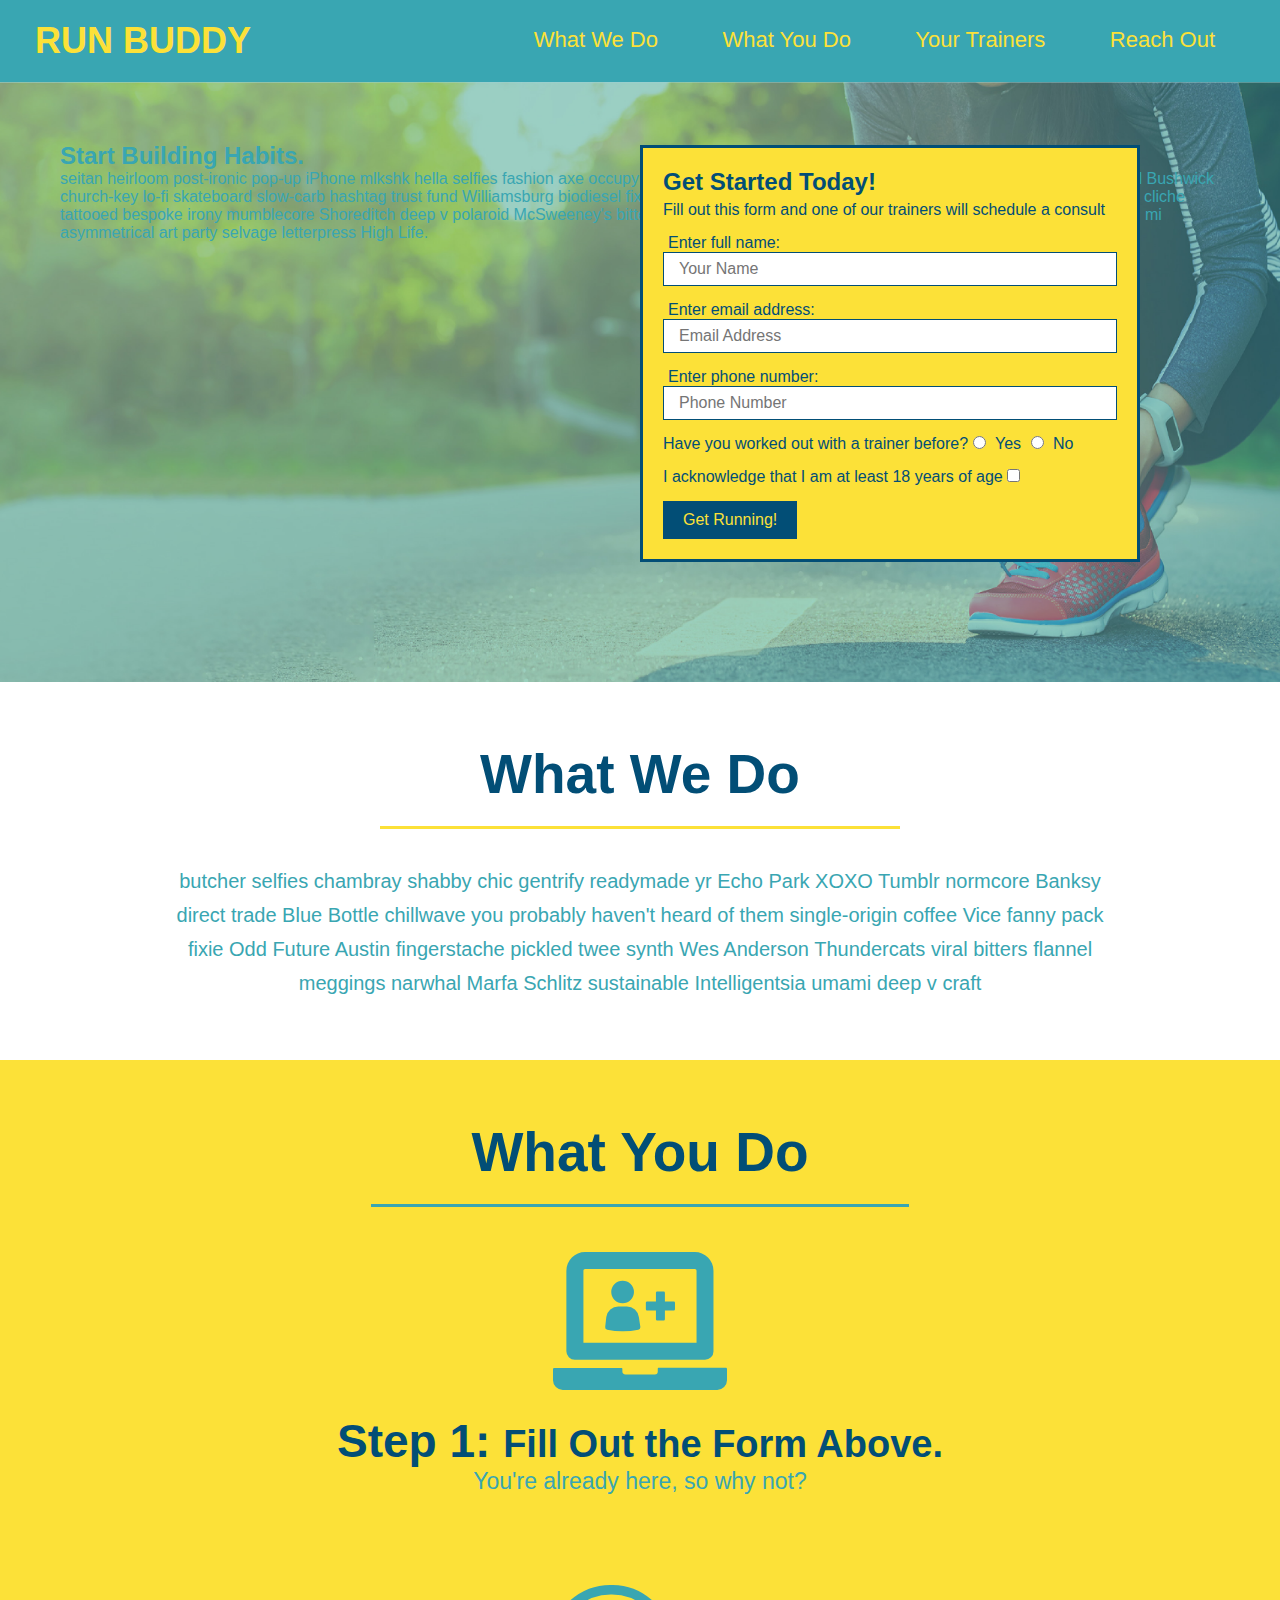
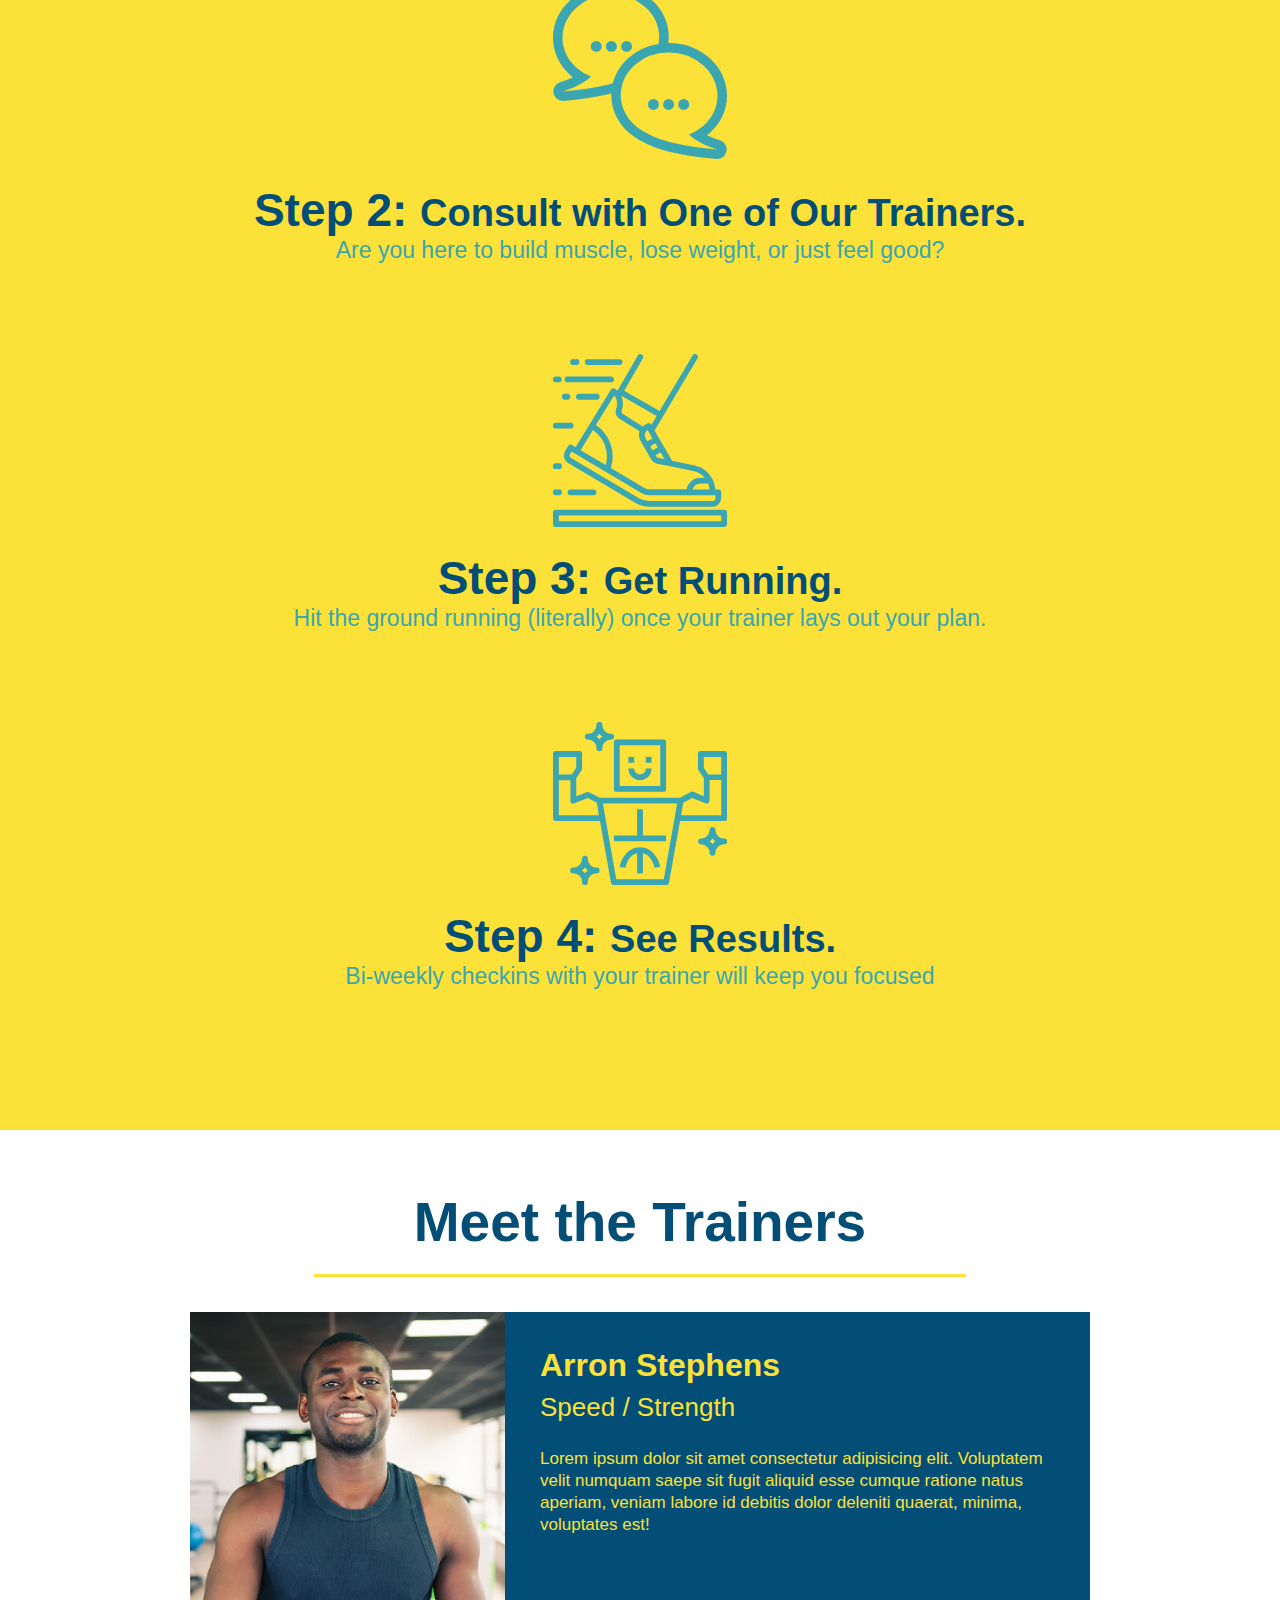
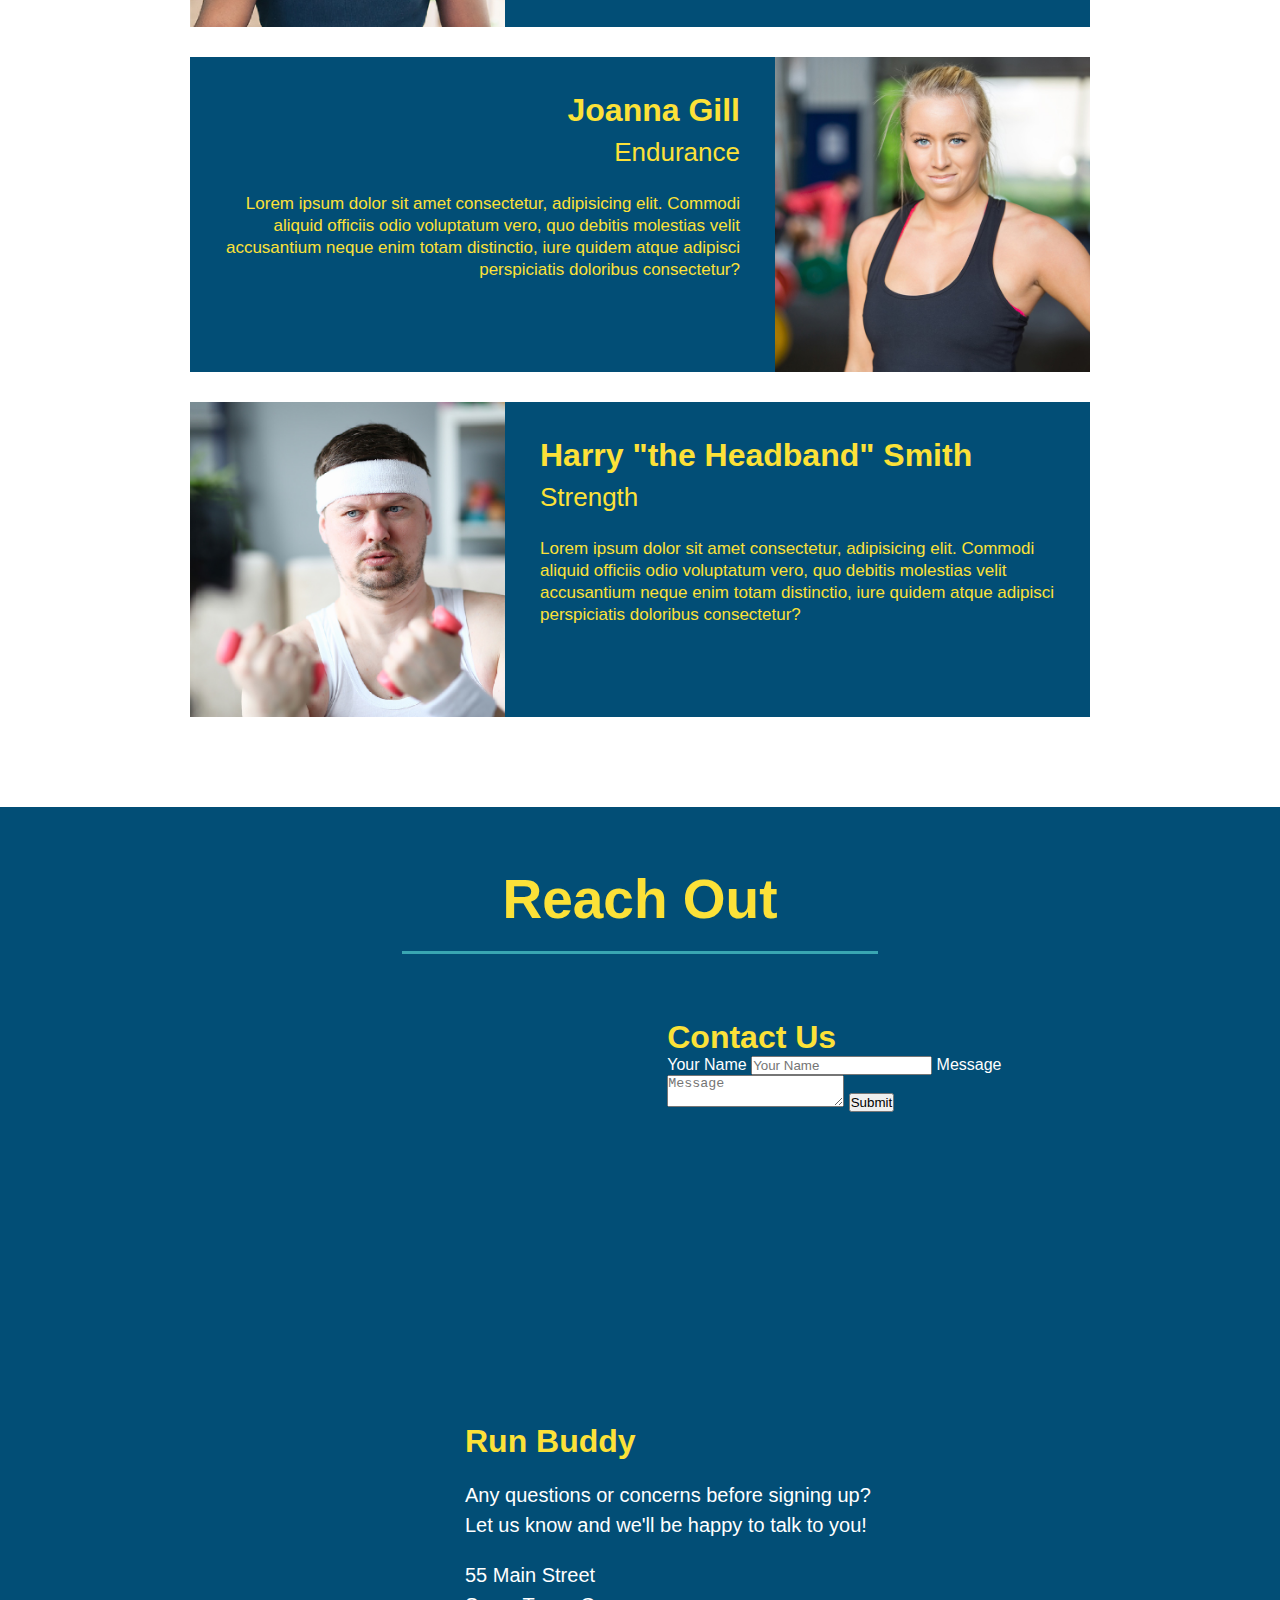
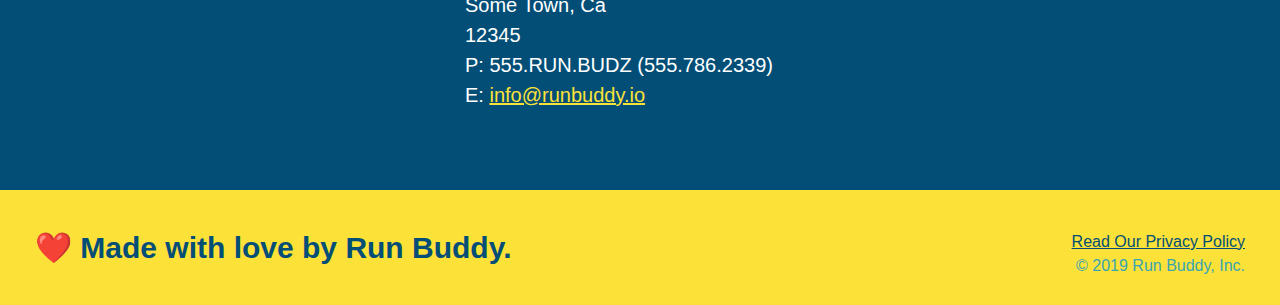
==== index.html @ 407d0e22 "add contact form" ====
<!DOCTYPE html>
<html lang="en">
    <head>
        <meta charset="UTF-8" />
        <title>Run Buddy</title>
        <link rel="stylesheet" href="./assets/css/style.css" />
    </head>
    <body>

        <!-- navigation -->
        <header>
            <h1>
                <a href="/">RUN BUDDY</a>
            </h1>
            <nav>
                <!-- Unordered list element -->
                <ul>
                    <!-- List item element -->
                    <li>
                        <!-- Anchor element -->
                        <a href="#what-we-do">What We Do</a>
                    </li>
                    <li>
                        <a href="#what-you-do">What You Do</a>
                    </li>
                    <li>
                        <a href="#your-trainers">Your Trainers</a>
                    </li>
                    <li>
                        <a href="#reach-out">Reach Out</a>
                    </li>
                </ul>
            </nav>
        </header>

        <!-- hero/jumbrotron -->
        <section class="hero">
            <div>
                <h2>Start Building Habits.</h2>
                <p>
                    seitan heirloom post-ironic pop-up iPhone mlkshk hella selfies fashion axe occupy readymade put a bird on it messenger bag Wes Anderson Schlitz plaid Bushwick church-key lo-fi skateboard slow-carb hashtag trust fund Williamsburg biodiesel fixie farm-to-table 8-bit banjo XOXO Banksy chillwave bicycle rights retro cliche tattooed bespoke irony mumblecore Shoreditch deep v polaroid McSweeney's bitters cray gentrify tofu Marfa you probably haven't heard of them yr banh mi asymmetrical art party selvage letterpress High Life.
                </p>
            </div>
            <div class="hero-form">
                <h3>Get Started Today!</h3>
                <p>Fill out this form and one of our trainers will schedule a consult</p> 
                <!-- Add form element -->
                <form>
                    <label for="name">Enter full name:</label> 
                    <input type="text" placeholder="Your Name" name="name" id="name" class="form-input"/> 
                    
                    <label for="email">Enter email address:</label> 
                    <input type="email" placeholder="Email Address" name="email" id="email" class="form-input"/> 
                    
                    <label for="phone">Enter phone number:</label> 
                    <input for="tel" placeholder="Phone Number" name="phone" id="phone" class="form-input"/> 
                    <p>
                        Have you worked out with a trainer before?
                        <input type="radio" name="trainer-confirm" id="trainer-yes" />
                        <label for="trainer-yes">Yes</label>
                        
                        <input type="radio" name="trainer-confirm" id="trainer-no" />
                        <label for="tainer-no">No</label>
                    </p>
                    <p>
                        I acknowledge that I am at least 18 years of age
                        <input type="checkbox" name="age-yes" value="1" />
                    </p> 
                    <button type="submit">
                        Get Running!
                    </button>
                </form>
            </div>
        </section>
        
       <!-- "what we do" section -->
        <section id="what-we-do" class="intro">
            <h2 class="section-title primary-border">What We Do</h2>
            <p>
                butcher selfies chambray shabby chic gentrify readymade yr Echo Park XOXO Tumblr normcore Banksy direct trade Blue Bottle chillwave you probably haven't heard of them single-origin coffee Vice fanny pack fixie Odd Future Austin fingerstache pickled twee synth Wes Anderson Thundercats viral bitters flannel meggings narwhal Marfa Schlitz sustainable Intelligentsia umami deep v craft
              </p>
        </section>

        <!-- "what you do" section-->
        <section id="what-you-do" class="steps">
            <h2 class="section-title secondary-border">What You Do</h2>

            <div>
                <img src="./assets/images/step-1.svg" alt="" />
                <h3>Step 1: <span>Fill Out the Form Above.</span></h3>
                <p>You're already here, so why not?</p>
            </div>
            
            <div>
                <img src="./assets/images/step-2.svg" alt="" />
                <h3>Step 2: <span>Consult with One of Our Trainers.</span></h3>
                <p>Are you here to build muscle, lose weight, or just feel good?</p>
            </div>
            
            <div>
                <img src="./assets/images/step-3.svg" alt="" />
                <h3>Step 3: <span>Get Running.</span></h3>
                <p>Hit the ground running (literally) once your trainer lays out your plan.</p>
            </div>
            
            <div>
                <img src="./assets/images/step-4.svg" alt="" />
                <h3>Step 4: <span>See Results.</span></h3>
                <p>Bi-weekly checkins with your trainer will keep you focused</p>
            </div>
        </section>

        <!-- "meet the trainers" section-->
        <section id="your-trainers" class="trainers">
            <h2 class="section-title primary-border">Meet the Trainers</h2>
            
            <article class="trainer">
                <img src="./assets/images/trainer-1.jpg" alt="Arron Stephens in his workout clothes, ready to pump iron" />
                <div class="trainer-bio text-left">
                    <h3>Arron Stephens</h3>
                    <h4>Speed / Strength</h4>
                    <p>
                        Lorem ipsum dolor sit amet consectetur adipisicing elit. Voluptatem velit numquam saepe sit fugit aliquid esse cumque ratione natus aperiam, veniam labore id debitis dolor deleniti quaerat, minima, voluptates est!
                    </p>
                </div>
            </article>

            <article class="trainer">
                <div class="trainer-bio text-right">
                    <h3>Joanna Gill</h3>
                    <h4>Endurance</h4>
                    <p>
                        Lorem ipsum dolor sit amet consectetur, adipisicing elit. Commodi aliquid officiis odio voluptatum vero, quo debitis molestias velit accusantium neque enim totam distinctio, iure quidem atque adipisci perspiciatis doloribus consectetur?
                    </p>
                </div>
                <img src="./assets/images/trainer-2.jpg" alt="Joanna Gill cooling off after a workout" />
            </article>

            <article class="trainer">
                <img src="./assets/images/trainer-3.jpg" alt="Harry Smith wearing a handband and lifting comically small pink weights" />
                <div class="trainer-bio text-left">
                    <h3>Harry "the Headband" Smith</h3>
                    <h4>Strength</h4>
                    <p>
                        Lorem ipsum dolor sit amet consectetur, adipisicing elit. Commodi aliquid officiis odio voluptatum vero, quo debitis molestias velit accusantium neque enim totam distinctio, iure quidem atque adipisci perspiciatis doloribus consectetur?
                    </p>
                </div>
            </article>
        </section>

        <!-- "reach out" section-->
        <section id="reach-out" class="contact">
            <h2 class="section-title secondary-border">Reach Out</h2>
            <div class="contact-info">
                <iframe 
                    src="https://www.google.com/maps/embed?pb=!1m18!1m12!1m3!1d13384.09589879951!2d-96.91677647749073!3d33.003143394466406!2m3!1f0!2f0!3f0!3m2!1i1024!2i768!4f13.1!3m3!1m2!1s0x864c2592f8601547%3A0x535b946acf480342!2s1010%20Bellflower%20Dr%2C%20Carrollton%2C%20TX%2075007!5e0!3m2!1sen!2sus!4v1628699799083!5m2!1sen!2sus" 
                    width="400" 
                    height="400" 
                    style="border:0;" 
                    allowfullscreen="" 
                    loading="lazy">
                </iframe>
                <div class="contact-form">
                    <h3>Contact Us</h3>
                    <form>
                        <label for="contact-name">Your Name</label>
                        <input type="text" id="contact-name" placeholder="Your Name" />

                        <label for="contact-message">Message</label>
                        <textarea id="contact-message" placeholder="Message"></textarea>

                        <button type="submit">Submit</button>
                    </form>
                </div>
                <div>
                    <h3>Run Buddy</h3>
                    <p>
                        Any questions or concerns before signing up?
                        <br />
                        Let us know and we'll be happy to talk to you!
                    </p>
                    <address>
                        55 Main Street <br />
                        Some Town, Ca <br />
                        12345<br />
                        P: 555.RUN.BUDZ (555.786.2339)<br />
                        E: <a href="mailto:info@runbuddy.io">info@runbuddy.io</a>
                    </address>
                </div>
            </div>
        </section>
        
        <!-- footer -->
        <footer>
            <h2>❤️ Made with love by Run Buddy.</h2>
            <div>
                <a href="./privacy-policy.html#">Read Our Privacy Policy</a><br />
                &copy; 2019 Run Buddy, Inc.
            </div>
        </footer>
    </body>
</html>
---- assets/css/style.css ----
* {
    margin: 0;
    padding: 0;
    box-sizing: border-box;
}

body {
    color: #39a6b2;
    font-family: Helvetica, Arial, sans-serif;
}

header {
    padding: 20px 35px;
    background-color: #39a6b2;
}
  
header h1 {
font-weight: bold;
font-size: 36px;
color: #fce138;
margin: 0;
display: inline;
}

header a {
text-decoration: none;
color: #fce138;
}

header nav {
    float: right;
    margin: 7px 0;
}

header nav ul li {
    display: inline;
}

header nav ul li a {
    margin: 0 30px;
    font-weight: lighter;
    font-size: 22px;
}

footer {
    background: #fce138;
    width: 100%;
    padding: 40px 35px;
}

footer h2 {
    display: inline;
    color: #024e76;
    font-size: 30px;
    margin: 0;
}

footer div {
    float: right;
    line-height: 1.5;
    text-align: right;
}

footer a {
    color: #024e76;
}

.hero {
    background-image: url("../images/hero-bg.jpg");
    height: 600px;
    background-size: cover;
    background-position: center;
    position: relative;
}

.hero-form {
    border: solid 3px #024e76;
    background-color: #fce138;
    padding: 20px;
    width: 500px;
    color: #024e76;
    position: absolute;
    bottom: 120px;
    right: 140px;
    text-align: left;
}

/*
Can combine these 3 declorations into a shorthand property

.hero-form {
  ...
  border-style: solid;
  border-width: 3px;
  border-color: #024e76;
}

.hero-form {
  ...
  border: solid 3px #024e76;
} 

*/

.hero-form h3 {
    font-size: 24px;
    margin: 0;
}

.hero-form p {
    margin: 5px 0 15px 0;
}

.form-input {
    border: 1px solid #024e76;
    display: block;
    padding: 7px 15px;
    font-size: 16px;
    color: #024e76;
    width: 100%;
    margin-bottom: 15px;
}

.hero-form label {
    margin: 0 5px;
}

.hero-form button {
    color: #fce138;
    background-color: #024e76;
    border: none;
    padding: 10px 20px;
    font-size: 16px;
}

section {
    padding: 60px;
}

.intro {
    text-align: center;
}

.intro p {
    line-height: 1.7;
    color: #39a6b2;
    width: 80%;
    font-size: 20px;
    margin: 0 auto;
}

.steps {
    text-align: center;
    background: #fce138;
}

.section-title {
    font-size: 55px;
    color: #024e76;
    margin-bottom: 35px;
    padding: 0 100px 20px 100px;
    display: inline-block;
    border-bottom: 3px solid;
}

.primary-border {
    border-color: #fce138;
}

.secondary-border {
    border-color: #39a6b2;
}

.steps div {
    margin-bottom: 80px;
}

.steps img {
    width: 15%;
    margin: 10px 0;
}

.steps h3 {
    color: #024e76;
    font-size: 46px;
    margin-top: 10px;
}

.steps p {
    color: #39a6b2;
    font-size: 23px;
}

.steps span {
    font-size: 38px;
}

.trainers {
    text-align: center;
}

.trainer {
    width: 900px;
    margin: 0 auto 30px auto;
    background: #024e76;
    color: #fce138;
    overflow: auto;
}

.trainer img {
    width: 35%;
    float: left;
}

.trainer-bio {
    padding: 35px;
    float: left;
    width: 65%;
}

.text-left {
    text-align: left;
}

.text-right {
    text-align: right;
}

.trainer-bio h3 {
    font-size: 32px;
    margin-bottom: 8px;   
}

.trainer-bio h4 {
    font-weight: lighter;
    font-size: 26px;
    margin-bottom: 25px;
}

.trainer-bio p {
    font-size: 17px;
    line-height: 1.3;
}

.contact {
    background: #024e76;
    text-align: center;
    overflow: auto;
}

.contact h2 {
    color: #fce138;
}

.contact-info iframe {
    width:400px;
    height: 400px;
}

.contact-info div {
    width: 410px;
    display: inline-block;
    vertical-align: top;
    text-align: left;
    margin: 30px 0 0 60px;
    color: white;
}

.contact-info h3 {
    color: #fce138;
    font-size: 32px;
  }
  
  .contact-info p, .contact-info address {
    margin: 20px 0;
    line-height: 1.5;
    font-size: 20px;
    font-style: normal;
  }
  
  .contact-info a {
    color: #fce138;
  }
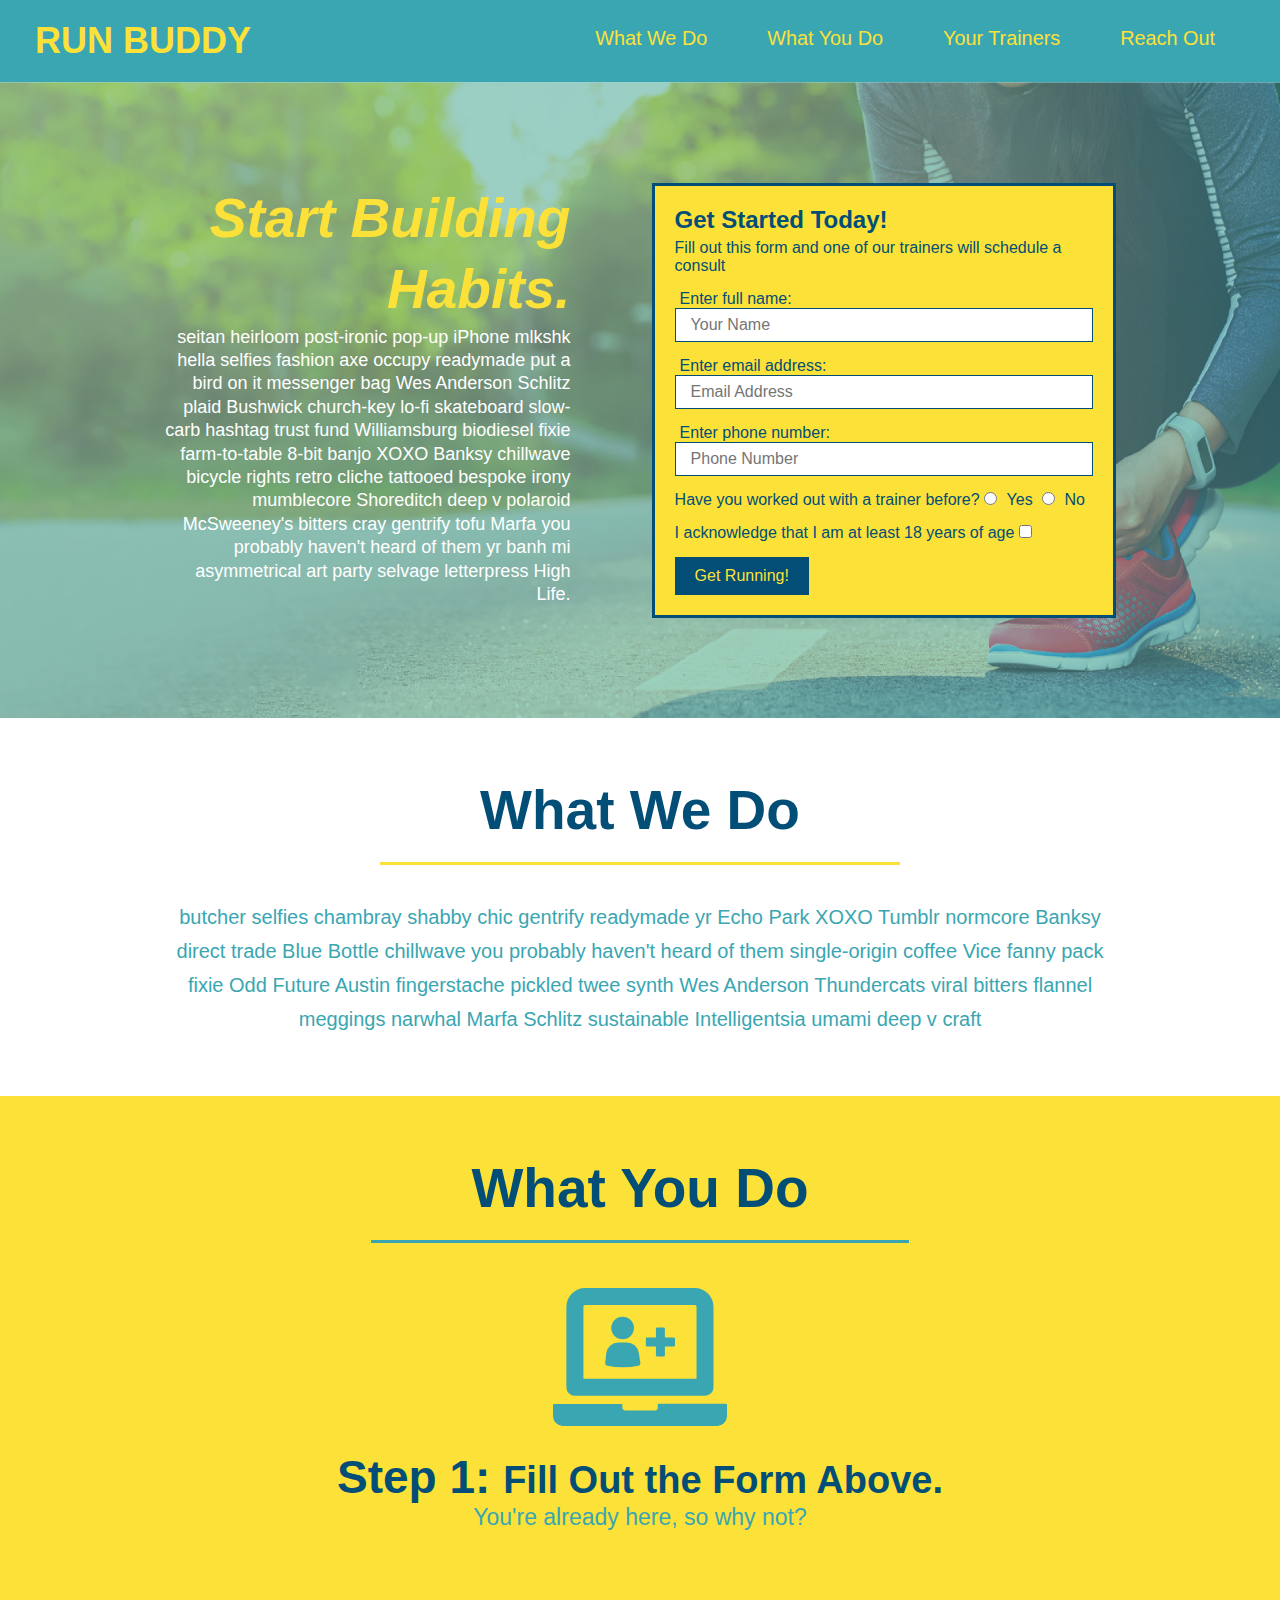
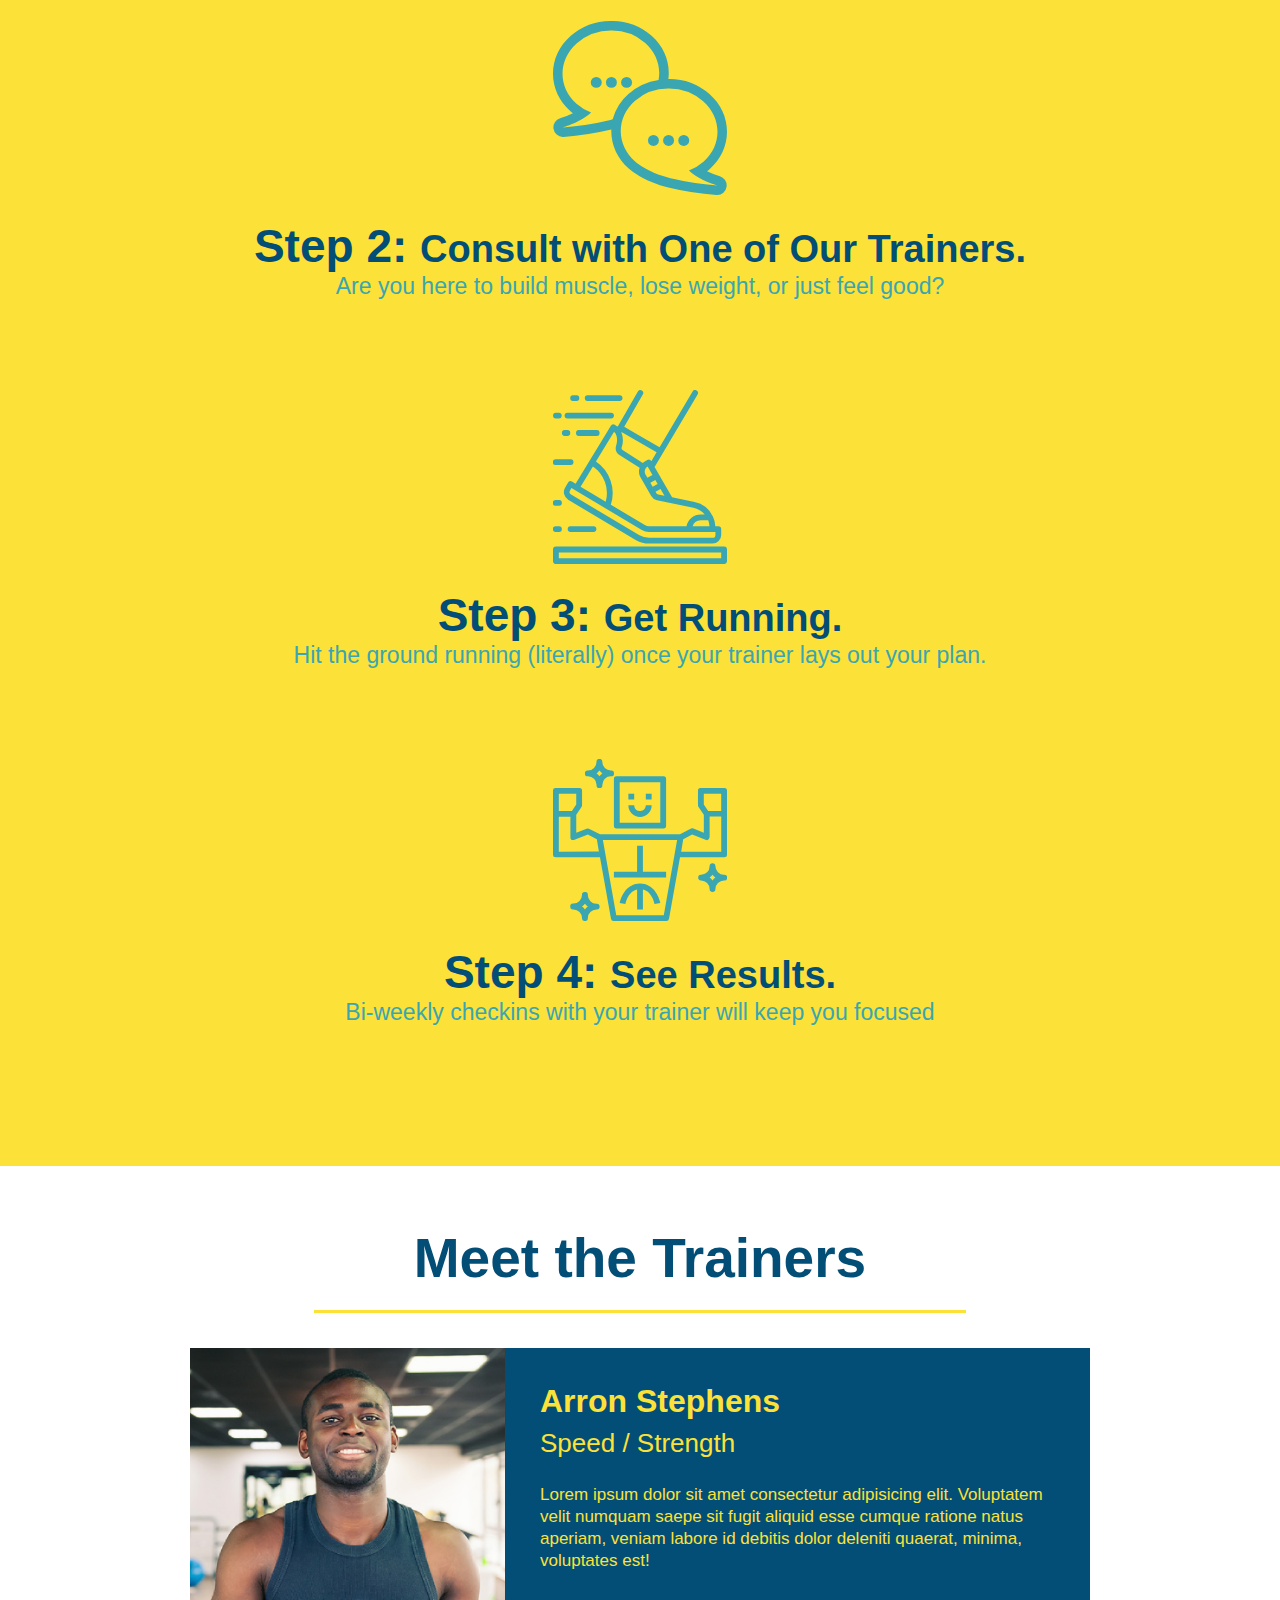
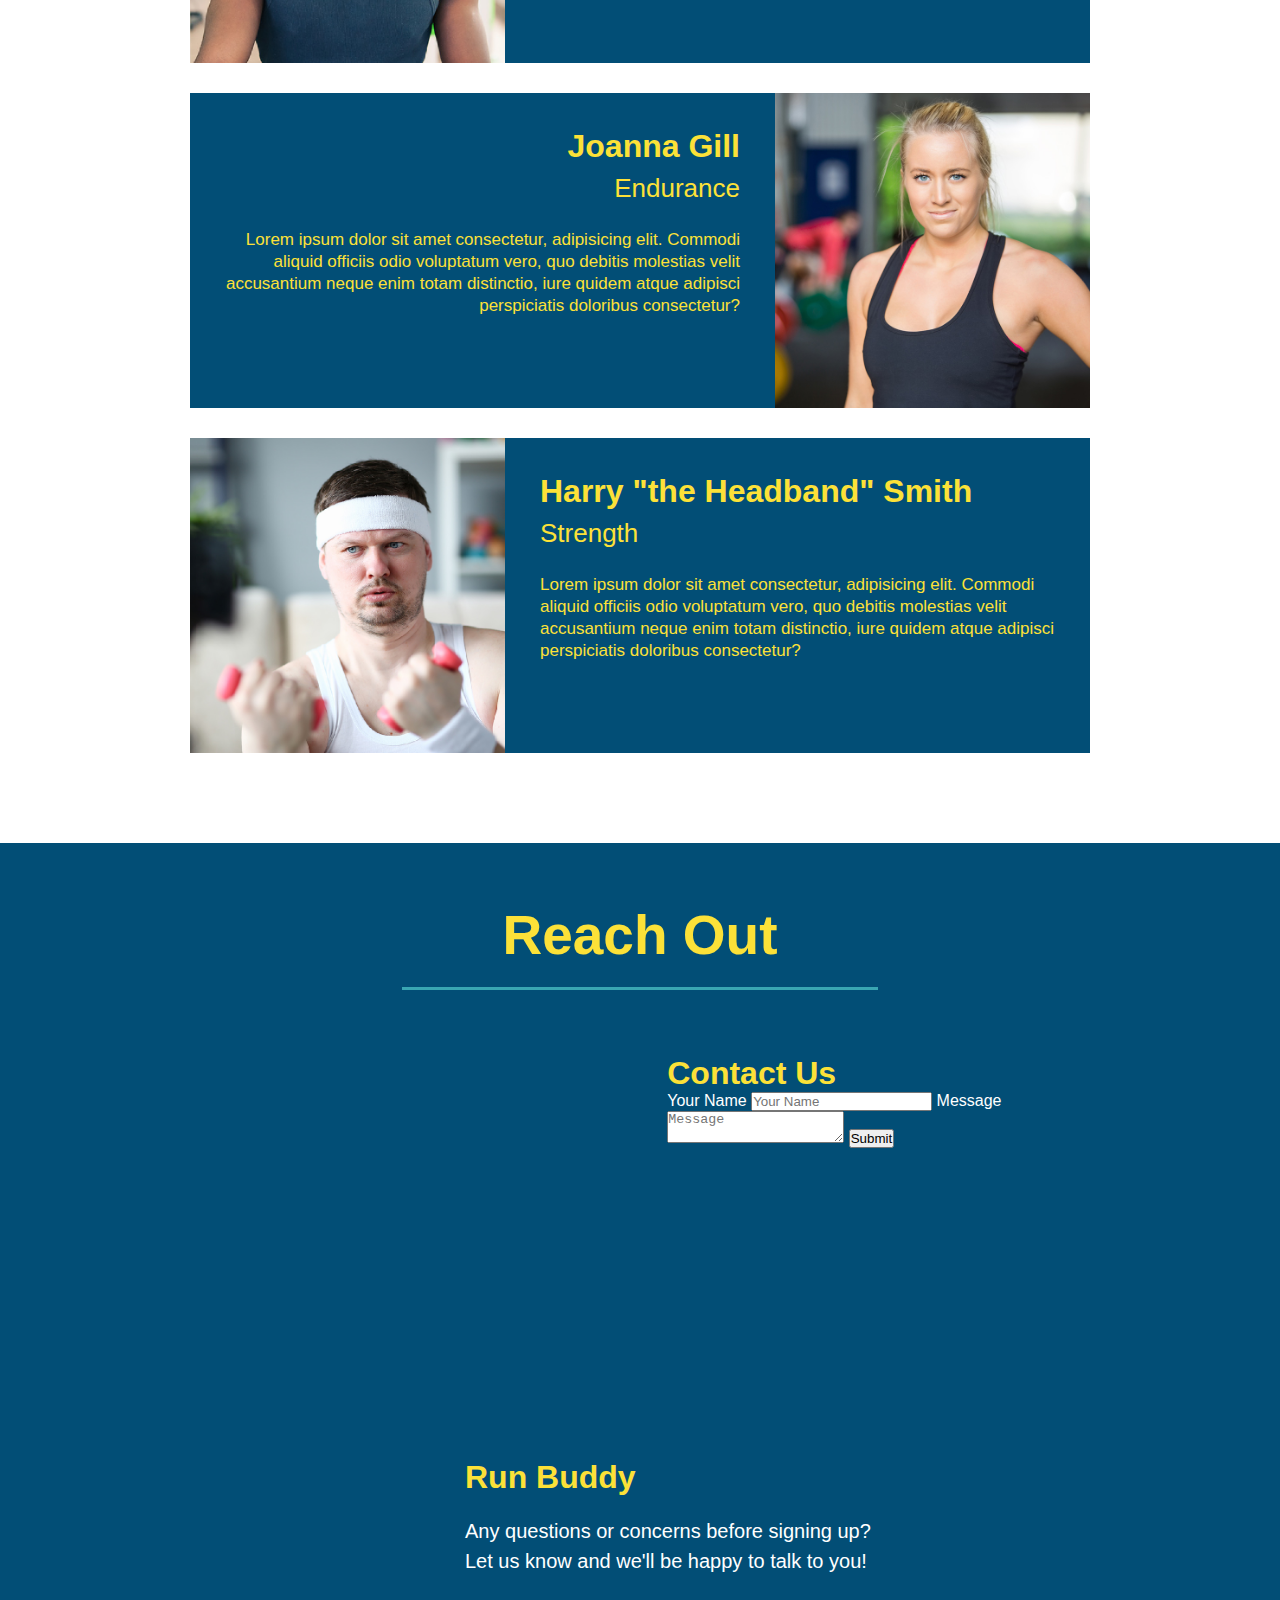
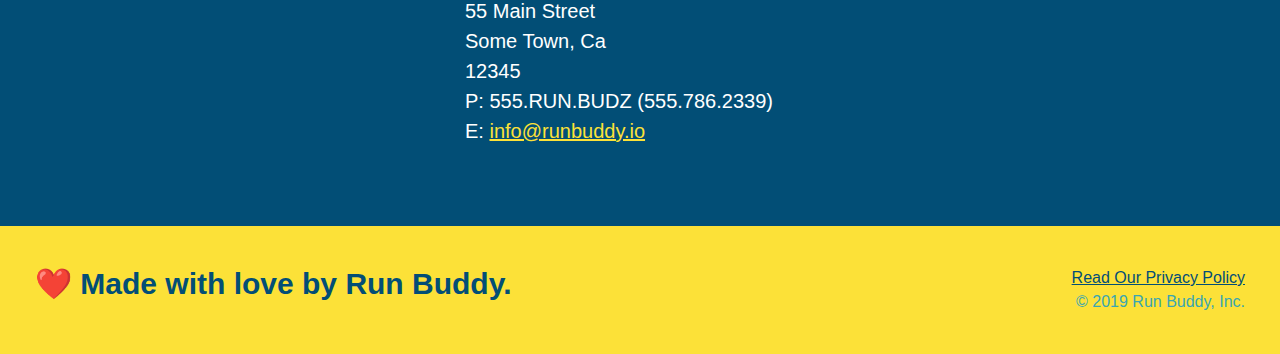
==== commit f2140de6: "add flexbox to the hero" ====
--- a/index.html
+++ b/index.html
@@ -35,7 +35,7 @@
 
         <!-- hero/jumbrotron -->
         <section class="hero">
-            <div>
+            <div class="hero-cta">
                 <h2>Start Building Habits.</h2>
                 <p>
                     seitan heirloom post-ironic pop-up iPhone mlkshk hella selfies fashion axe occupy readymade put a bird on it messenger bag Wes Anderson Schlitz plaid Bushwick church-key lo-fi skateboard slow-carb hashtag trust fund Williamsburg biodiesel fixie farm-to-table 8-bit banjo XOXO Banksy chillwave bicycle rights retro cliche tattooed bespoke irony mumblecore Shoreditch deep v polaroid McSweeney's bitters cray gentrify tofu Marfa you probably haven't heard of them yr banh mi asymmetrical art party selvage letterpress High Life.
--- a/assets/css/style.css
+++ b/assets/css/style.css
@@ -12,6 +12,9 @@
 header {
     padding: 20px 35px;
     background-color: #39a6b2;
+    display: flex;
+    justify-content: space-between;
+    flex-wrap: wrap;
 }
   
 header h1 {
@@ -19,7 +22,6 @@
 font-size: 36px;
 color: #fce138;
 margin: 0;
-display: inline;
 }
 
 header a {
@@ -28,35 +30,39 @@
 }
 
 header nav {
-    float: right;
     margin: 7px 0;
 }
 
-header nav ul li {
-    display: inline;
+header nav ul {
+    display: flex;
+    flex-wrap: wrap;
+    justify-content: space-between;
+    align-items: center;
+    list-style: none;
 }
 
 header nav ul li a {
     margin: 0 30px;
     font-weight: lighter;
-    font-size: 22px;
+    font-size: 1.55vw;
 }
 
 footer {
     background: #fce138;
     width: 100%;
     padding: 40px 35px;
+    display: flex;
+    justify-content: space-between;
+    flex-wrap: wrap;
 }
 
 footer h2 {
-    display: inline;
     color: #024e76;
     font-size: 30px;
     margin: 0;
 }
 
 footer div {
-    float: right;
     line-height: 1.5;
     text-align: right;
 }
@@ -67,22 +73,36 @@
 
 .hero {
     background-image: url("../images/hero-bg.jpg");
-    height: 600px;
     background-size: cover;
     background-position: center;
-    position: relative;
+    display: flex;
+    justify-content: center;
+    flex-wrap: wrap;
+}
+
+.hero-cta {
+    width: 35%;
+    text-align: right;
+    margin: 3.5%;
+    color: #fff;
+    font-size: 18px;
+    line-height: 1.3;
+}
+
+.hero-cta h2 {
+    font-style: italic;
+    font-size: 55px;
+    color: #fce138;
 }
 
 .hero-form {
     border: solid 3px #024e76;
     background-color: #fce138;
     padding: 20px;
-    width: 500px;
-    color: #024e76;
-    position: absolute;
-    bottom: 120px;
-    right: 140px;
+    color: #024e76;
     text-align: left;
+    width: 40%;
+    margin: 3.5%;
 }
 
 /*
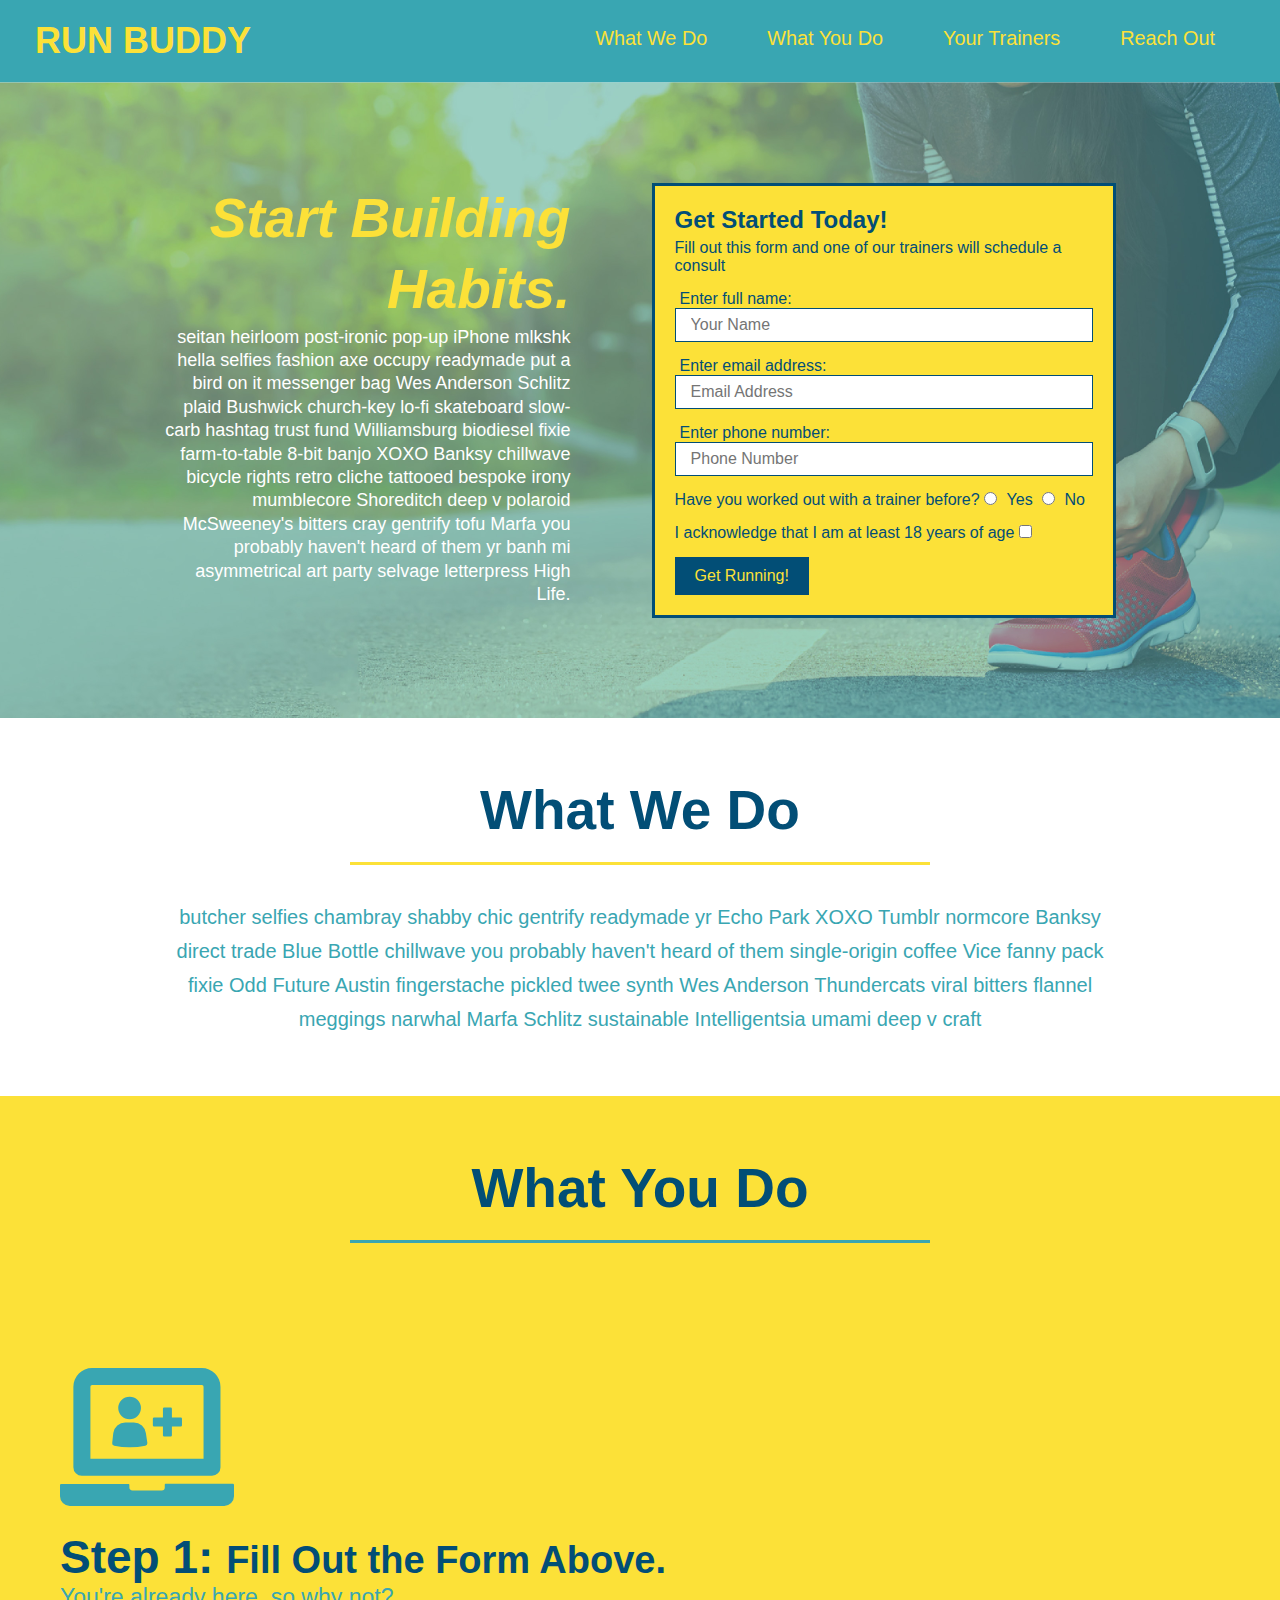
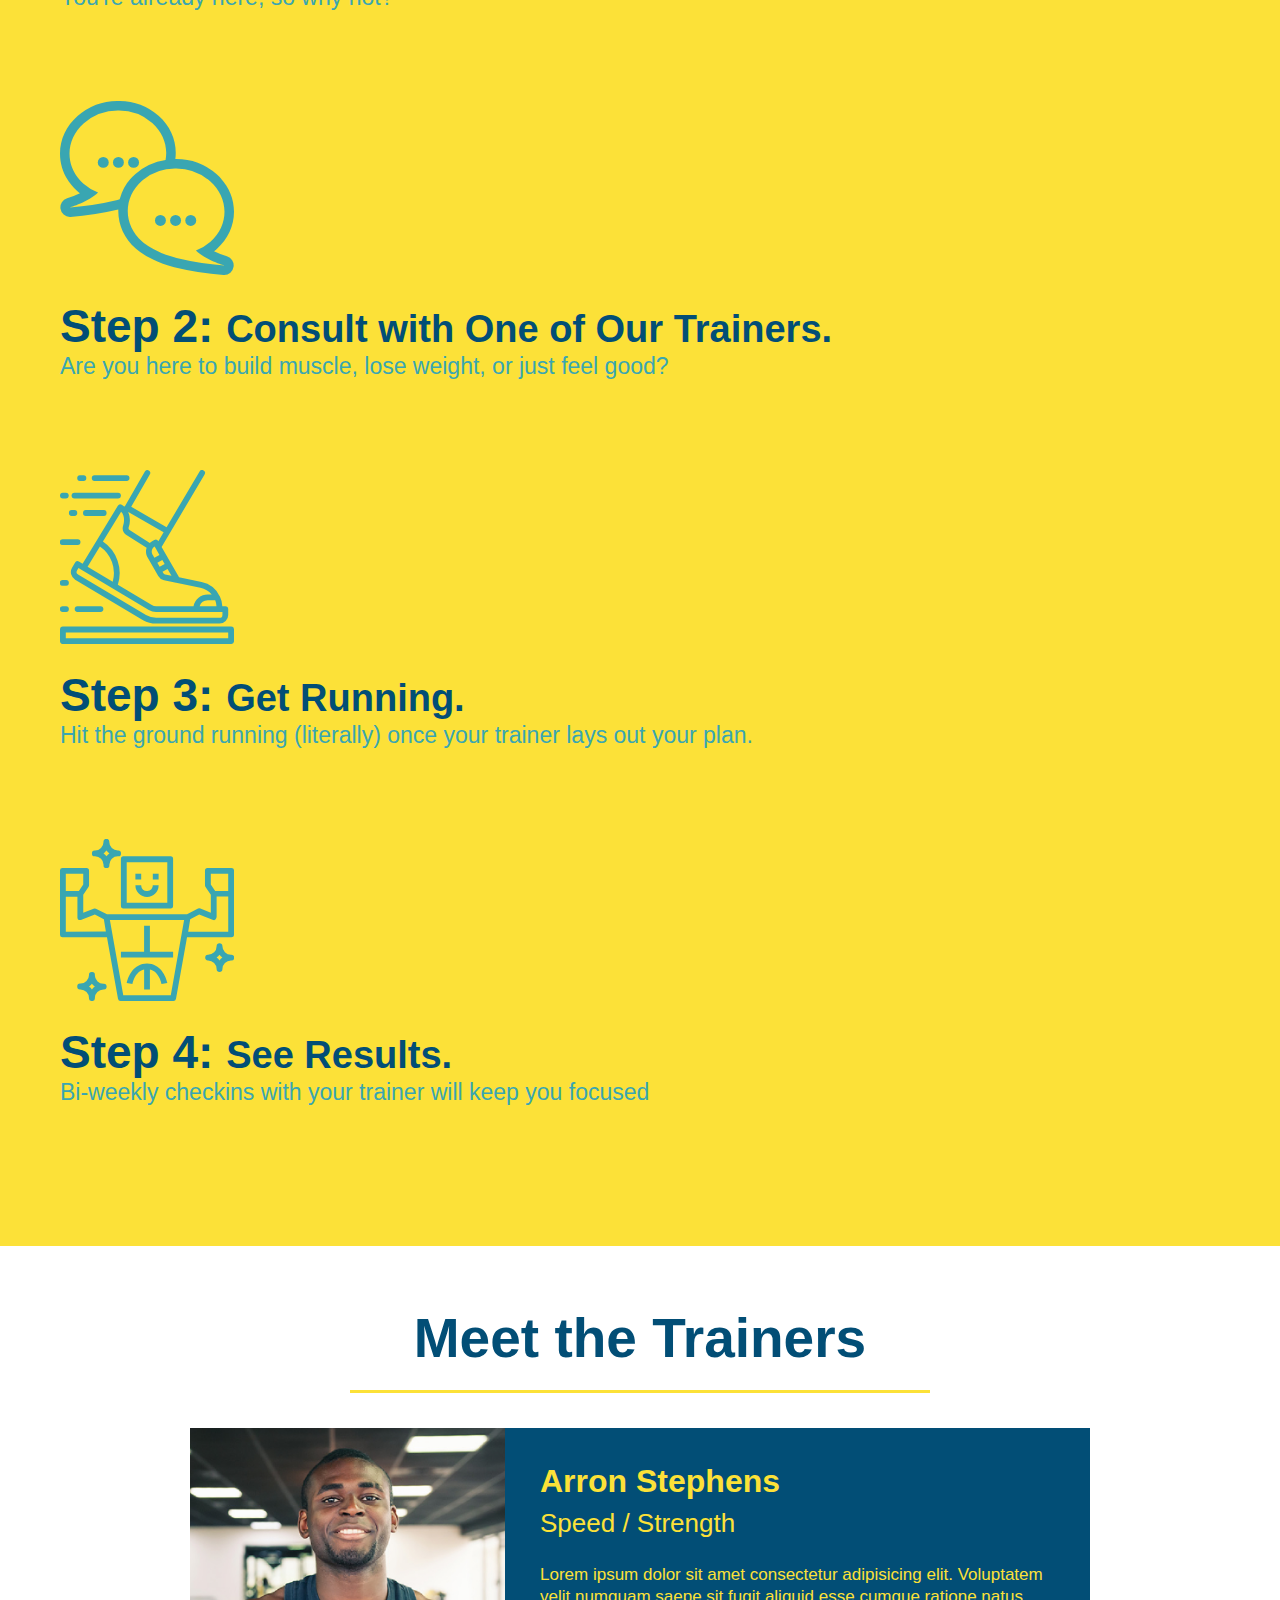
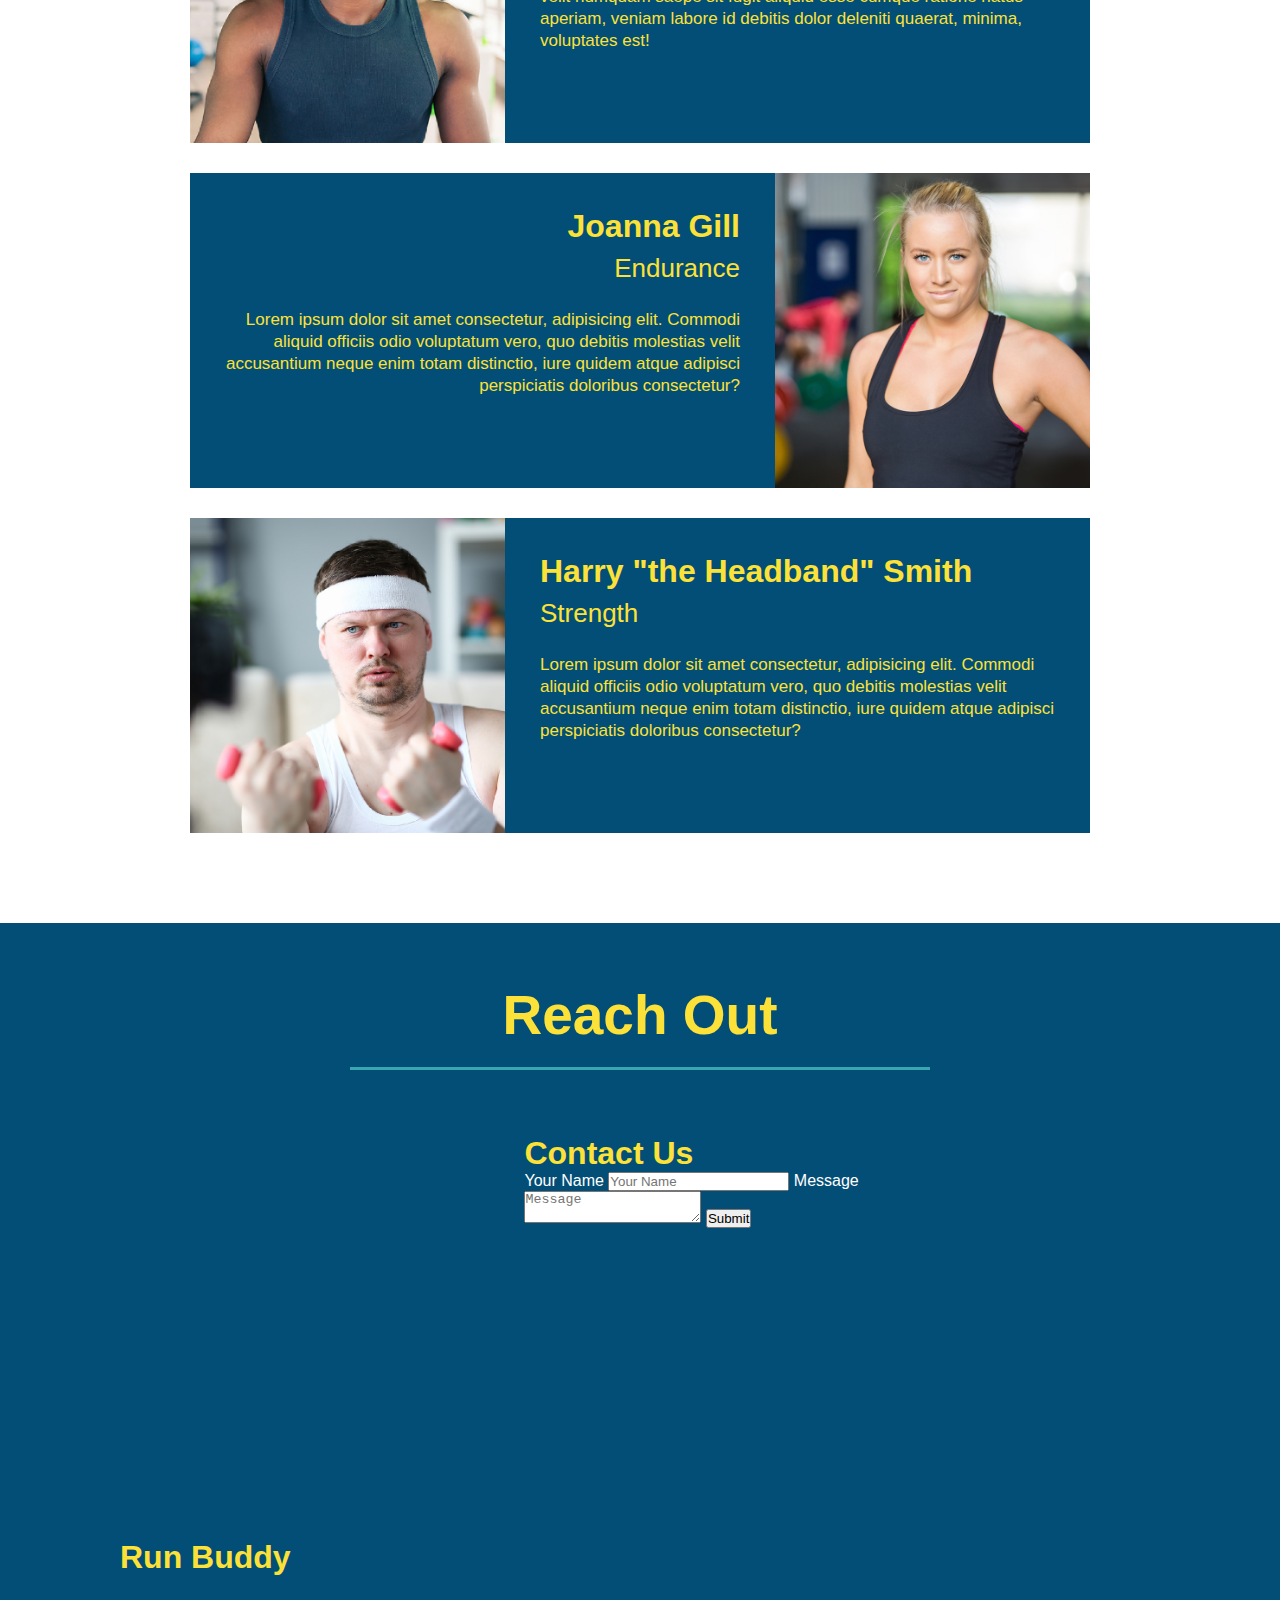
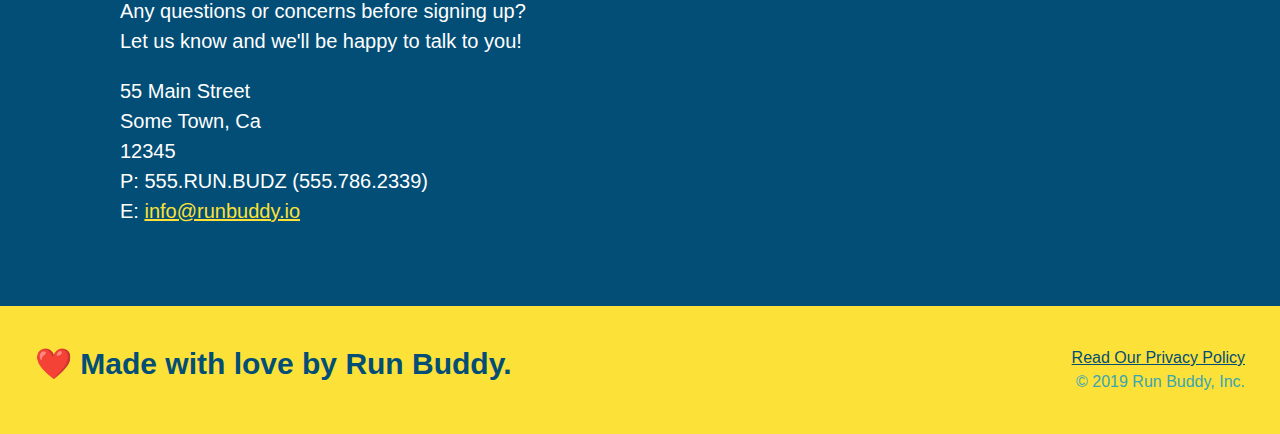
==== commit 7a4ed9e3: "add flexbox to section titles" ====
--- a/index.html
+++ b/index.html
@@ -75,15 +75,26 @@
         
        <!-- "what we do" section -->
         <section id="what-we-do" class="intro">
-            <h2 class="section-title primary-border">What We Do</h2>
-            <p>
-                butcher selfies chambray shabby chic gentrify readymade yr Echo Park XOXO Tumblr normcore Banksy direct trade Blue Bottle chillwave you probably haven't heard of them single-origin coffee Vice fanny pack fixie Odd Future Austin fingerstache pickled twee synth Wes Anderson Thundercats viral bitters flannel meggings narwhal Marfa Schlitz sustainable Intelligentsia umami deep v craft
-              </p>
+            <div class="flex-row">
+                <h2 class="section-title primary-border">
+                    What We Do
+                </h2>
+            </div>
+            
+            <div class="flex-row">
+                <p>
+                    butcher selfies chambray shabby chic gentrify readymade yr Echo Park XOXO Tumblr normcore Banksy direct trade Blue Bottle chillwave you probably haven't heard of them single-origin coffee Vice fanny pack fixie Odd Future Austin fingerstache pickled twee synth Wes Anderson Thundercats viral bitters flannel meggings narwhal Marfa Schlitz sustainable Intelligentsia umami deep v craft
+                </p>
+            </div>  
         </section>
 
         <!-- "what you do" section-->
         <section id="what-you-do" class="steps">
-            <h2 class="section-title secondary-border">What You Do</h2>
+            <div class="flex-row">
+                <h2 class="section-title secondary-border">
+                    What You Do
+                </h2>
+            </div>
 
             <div>
                 <img src="./assets/images/step-1.svg" alt="" />
@@ -112,8 +123,11 @@
 
         <!-- "meet the trainers" section-->
         <section id="your-trainers" class="trainers">
-            <h2 class="section-title primary-border">Meet the Trainers</h2>
-            
+            <div class="flex-row">
+                <h2 class="section-title primary-border">
+                    Meet the Trainers
+                </h2>
+            </div>
             <article class="trainer">
                 <img src="./assets/images/trainer-1.jpg" alt="Arron Stephens in his workout clothes, ready to pump iron" />
                 <div class="trainer-bio text-left">
--- a/assets/css/style.css
+++ b/assets/css/style.css
@@ -157,9 +157,6 @@
     padding: 60px;
 }
 
-.intro {
-    text-align: center;
-}
 
 .intro p {
     line-height: 1.7;
@@ -167,20 +164,21 @@
     width: 80%;
     font-size: 20px;
     margin: 0 auto;
+    text-align: center;
 }
 
 .steps {
-    text-align: center;
     background: #fce138;
 }
 
 .section-title {
     font-size: 55px;
     color: #024e76;
-    margin-bottom: 35px;
-    padding: 0 100px 20px 100px;
-    display: inline-block;
     border-bottom: 3px solid;
+    padding-bottom: 20px;
+    text-align: center;
+    margin: 0 auto 35px auto;
+    width: 50%;
 }
 
 .primary-border {
@@ -216,7 +214,6 @@
 }
 
 .trainers {
-    text-align: center;
 }
 
 .trainer {
@@ -246,6 +243,10 @@
     text-align: right;
 }
 
+.flex-row {
+    display: flex;
+}
+
 .trainer-bio h3 {
     font-size: 32px;
     margin-bottom: 8px;   
@@ -264,7 +265,6 @@
 
 .contact {
     background: #024e76;
-    text-align: center;
     overflow: auto;
 }
 
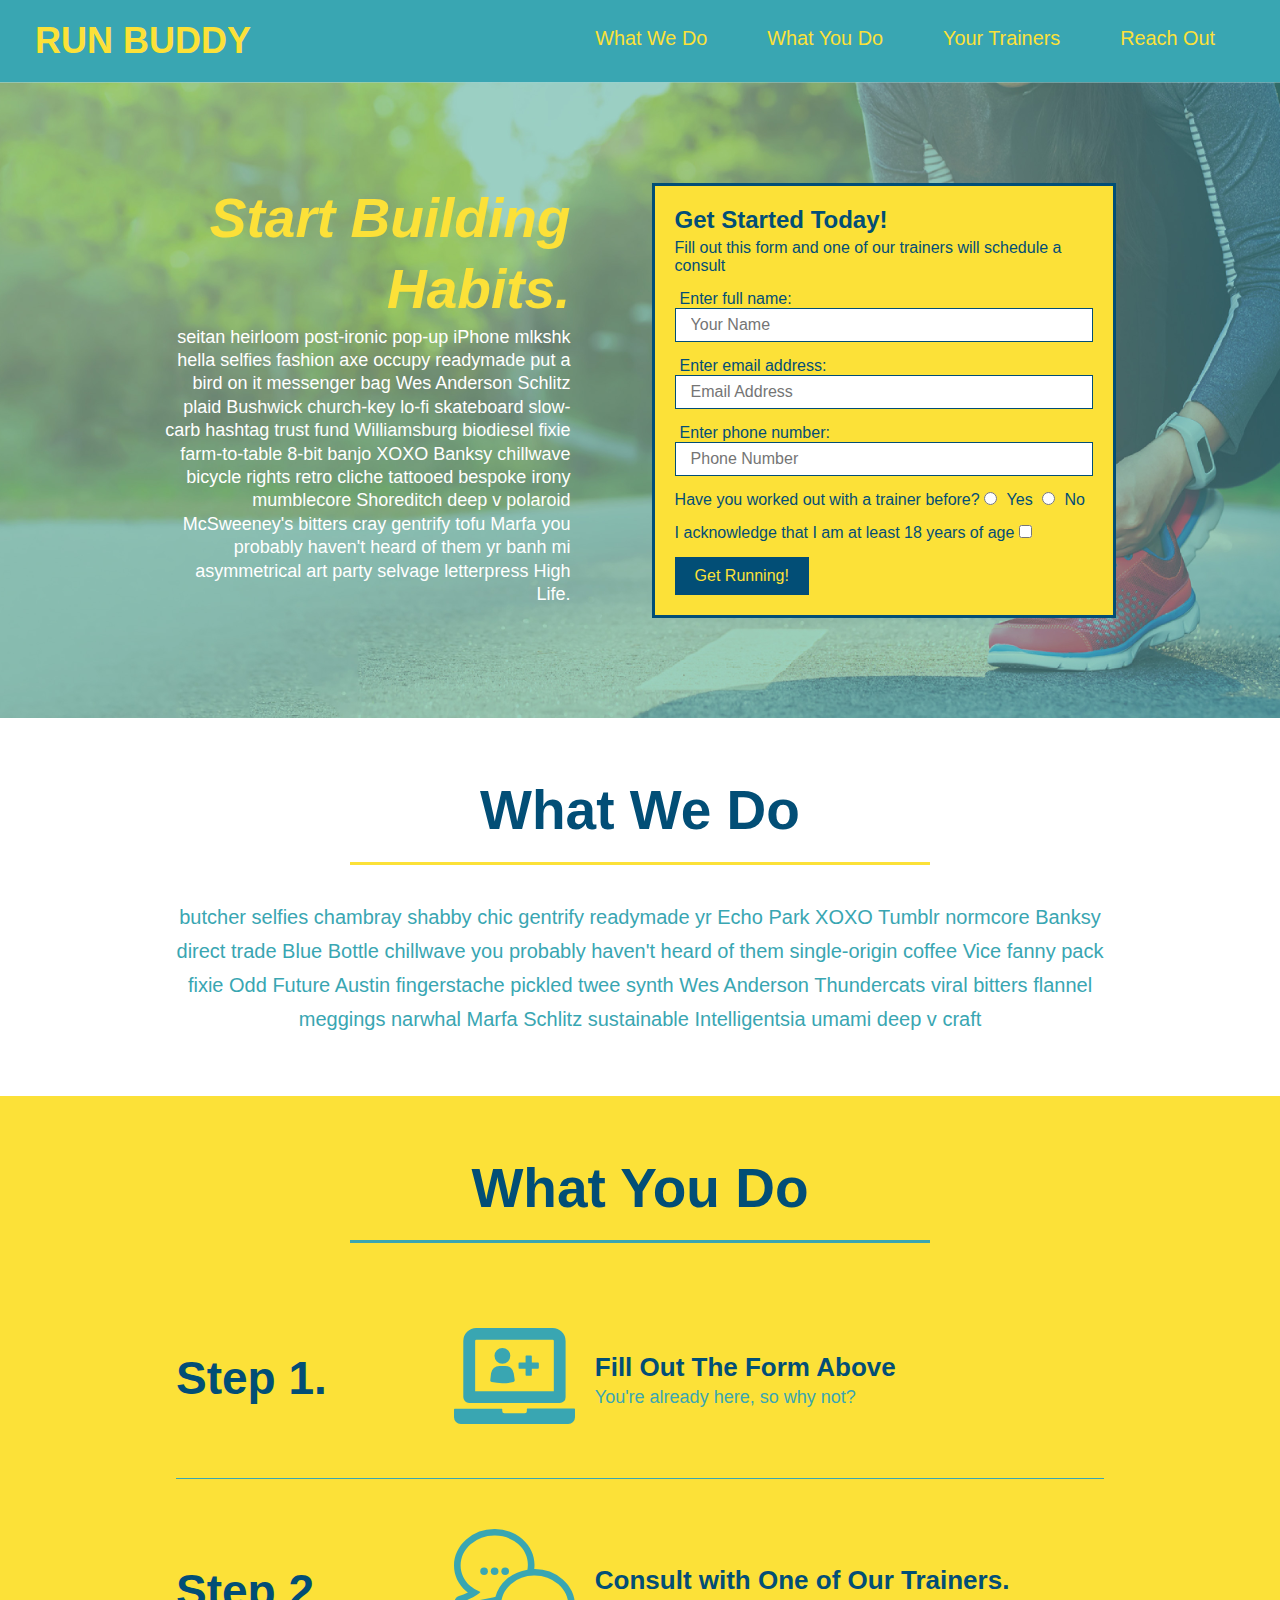
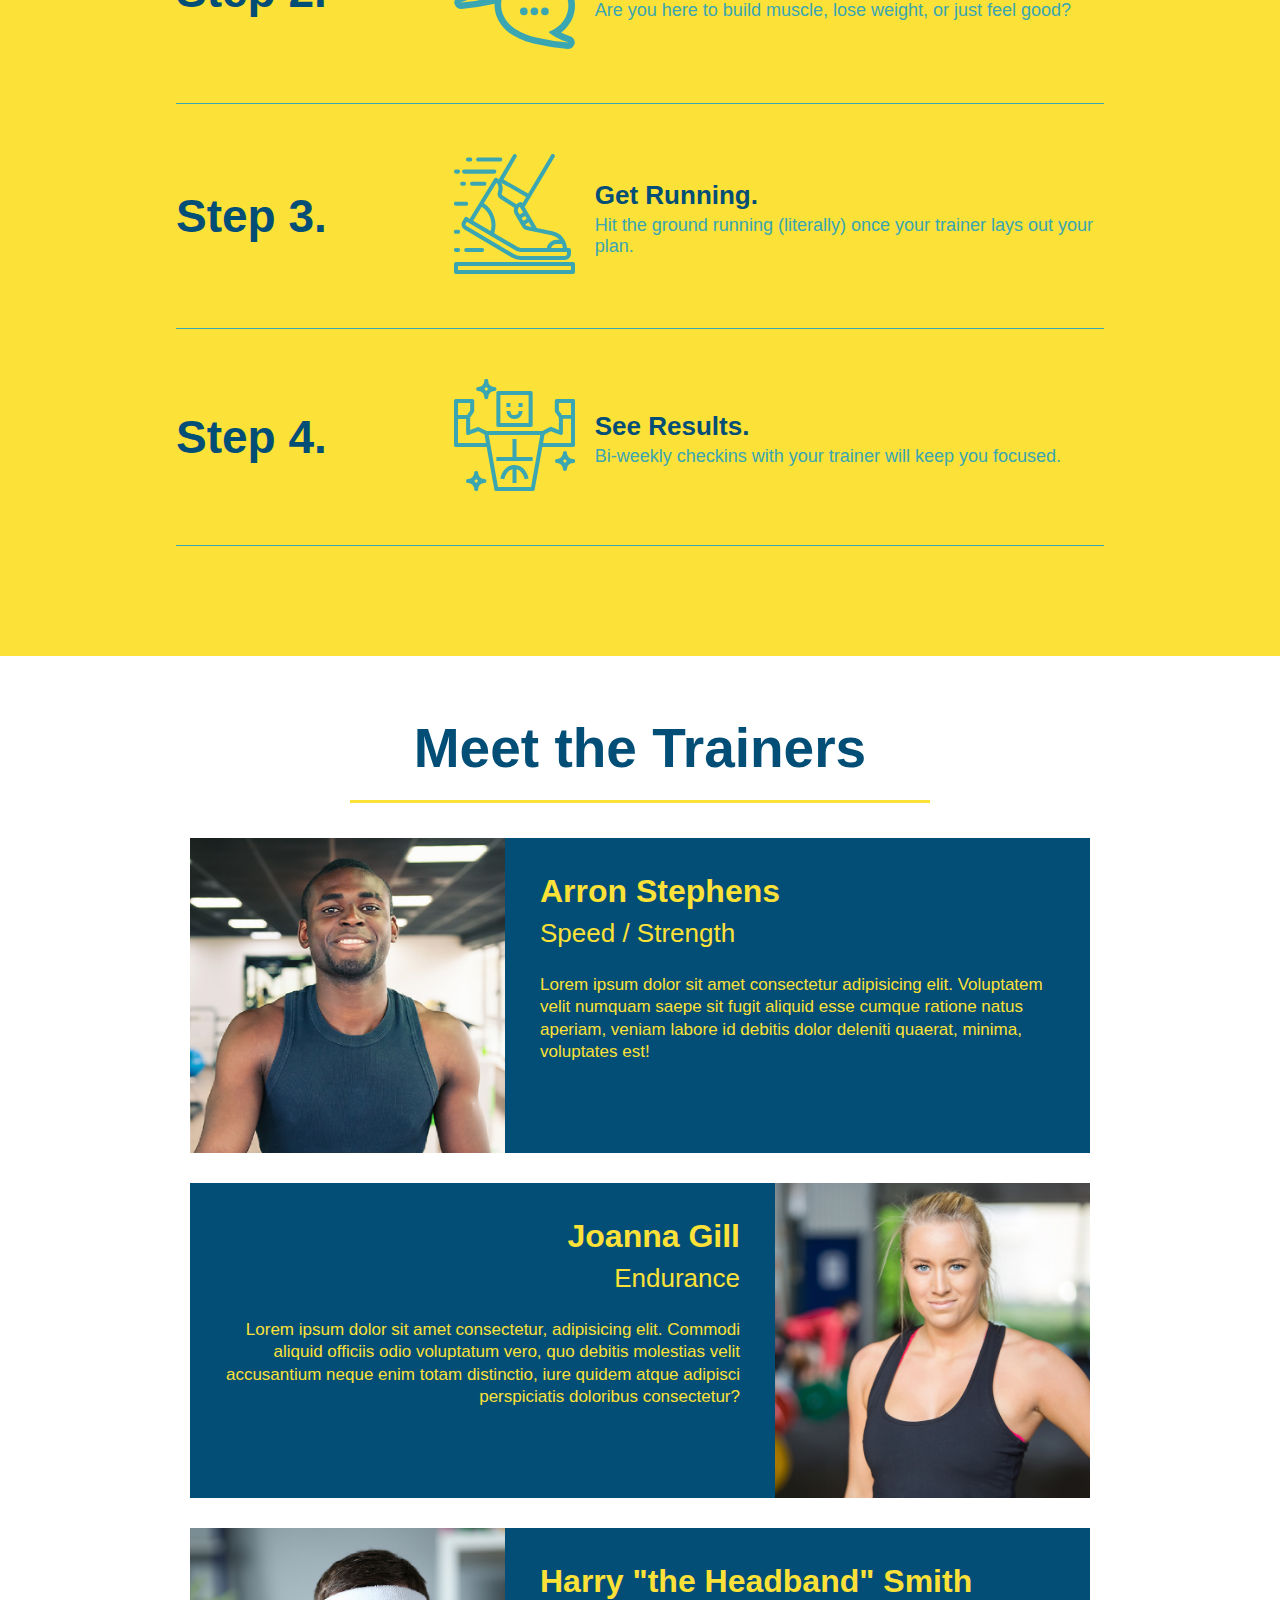
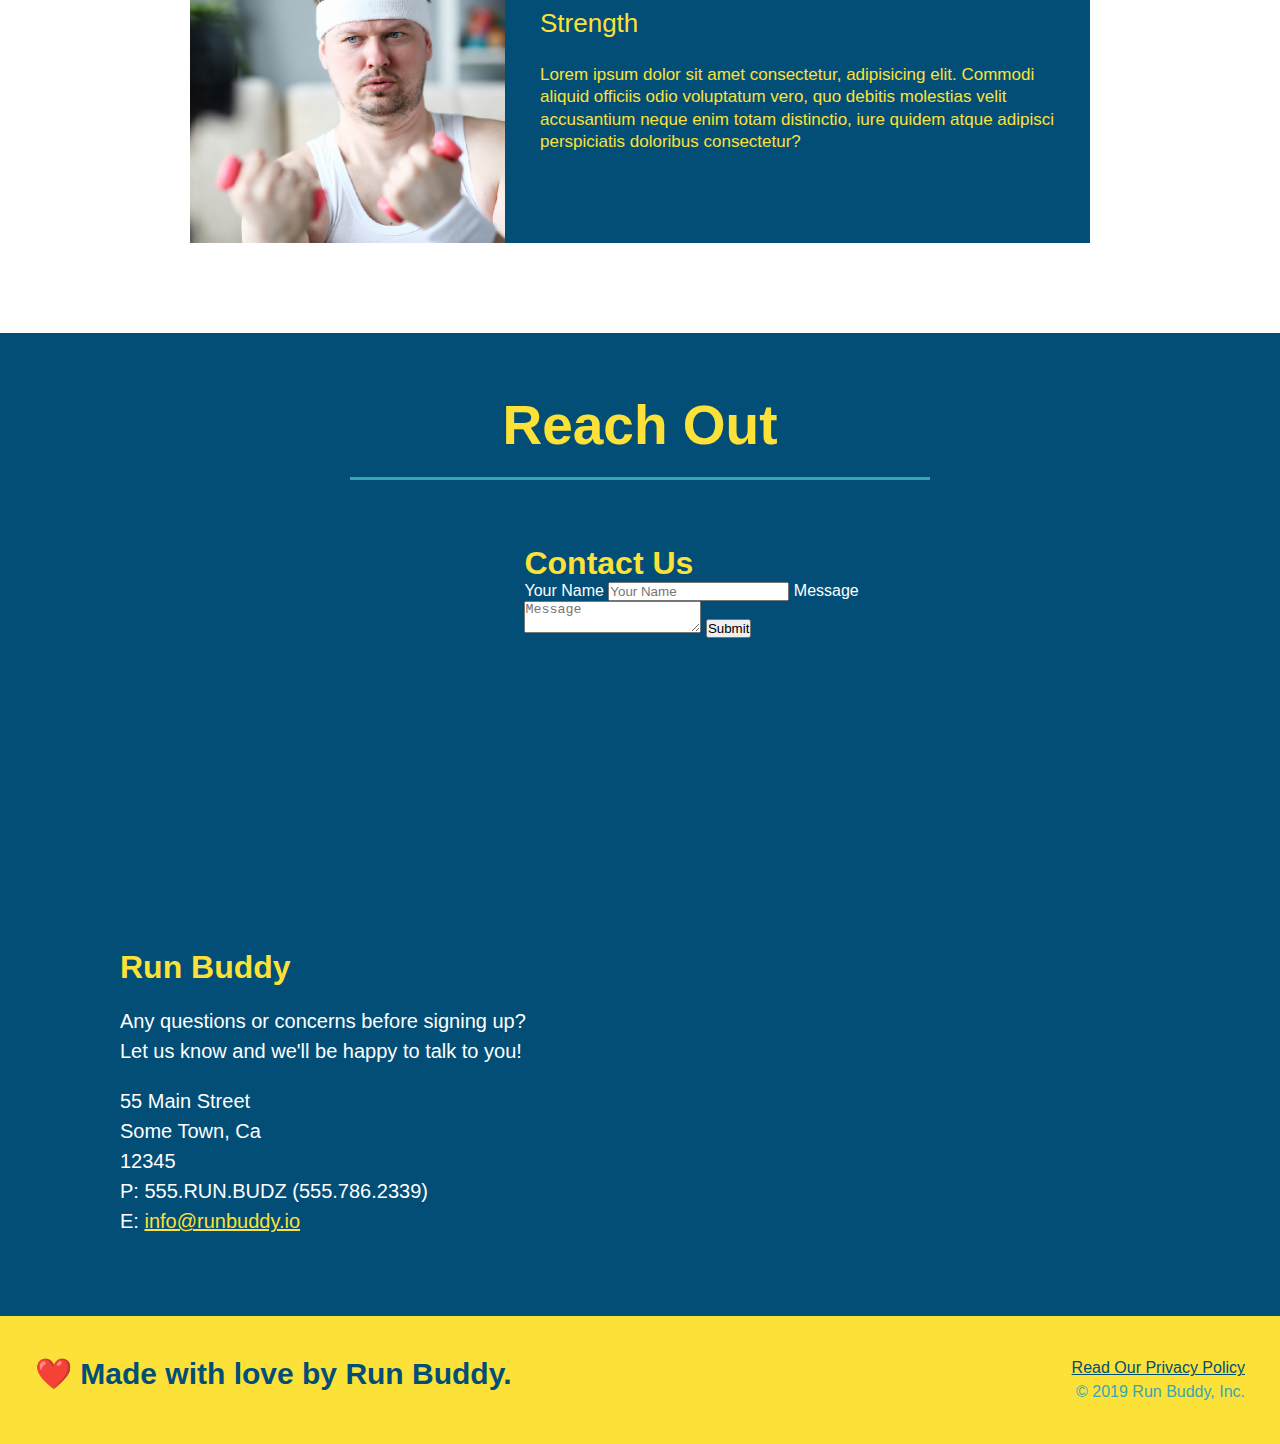
==== commit eea22171: "add flexbox to the steps" ====
--- a/index.html
+++ b/index.html
@@ -80,7 +80,7 @@
                     What We Do
                 </h2>
             </div>
-            
+
             <div class="flex-row">
                 <p>
                     butcher selfies chambray shabby chic gentrify readymade yr Echo Park XOXO Tumblr normcore Banksy direct trade Blue Bottle chillwave you probably haven't heard of them single-origin coffee Vice fanny pack fixie Odd Future Austin fingerstache pickled twee synth Wes Anderson Thundercats viral bitters flannel meggings narwhal Marfa Schlitz sustainable Intelligentsia umami deep v craft
@@ -96,28 +96,56 @@
                 </h2>
             </div>
 
-            <div>
-                <img src="./assets/images/step-1.svg" alt="" />
-                <h3>Step 1: <span>Fill Out the Form Above.</span></h3>
-                <p>You're already here, so why not?</p>
-            </div>
-            
-            <div>
-                <img src="./assets/images/step-2.svg" alt="" />
-                <h3>Step 2: <span>Consult with One of Our Trainers.</span></h3>
-                <p>Are you here to build muscle, lose weight, or just feel good?</p>
-            </div>
-            
-            <div>
-                <img src="./assets/images/step-3.svg" alt="" />
-                <h3>Step 3: <span>Get Running.</span></h3>
-                <p>Hit the ground running (literally) once your trainer lays out your plan.</p>
-            </div>
-            
-            <div>
-                <img src="./assets/images/step-4.svg" alt="" />
-                <h3>Step 4: <span>See Results.</span></h3>
-                <p>Bi-weekly checkins with your trainer will keep you focused</p>
+            <div class="step">
+                <h3>Step 1.</h3>
+                <div class="step-info">
+                    <div class="step-img">
+                        <img src="./assets/images/step-1.svg" alt="" />
+                    </div>
+                    <div class="step-text">
+                        <h4>Fill Out The Form Above</h4>
+                        <p>You're already here, so why not?</p>
+                    </div>
+                </div>
+            </div>
+
+            <div class="step">
+                <h3>Step 2.</h3>
+                <div class="step-info">
+                    <div class="step-img">
+                        <img src="./assets/images/step-2.svg" alt="" />
+                    </div>
+                    <div class="step-text">
+                        <h4>Consult with One of Our Trainers.</h4>
+                        <p>Are you here to build muscle, lose weight, or just feel good?</p>
+                    </div>
+                </div>
+            </div>
+
+            <div class="step">
+                <h3>Step 3.</h3>
+                <div class="step-info">
+                    <div class="step-img">
+                        <img src="./assets/images/step-3.svg" alt="" />
+                    </div>
+                    <div class="step-text">
+                        <h4>Get Running.</h4>
+                        <p>Hit the ground running (literally) once your trainer lays out your plan.</p>
+                    </div>
+                </div>
+            </div>
+
+            <div class="step">
+                <h3>Step 4.</h3>
+                <div class="step-info">
+                    <div class="step-img">
+                        <img src="./assets/images/step-4.svg" alt="" />
+                    </div>
+                    <div class="step-text">
+                        <h4>See Results.</h4>
+                        <p>Bi-weekly checkins with your trainer will keep you focused.</p>
+                    </div>
+                </div>
             </div>
         </section>
 
--- a/assets/css/style.css
+++ b/assets/css/style.css
@@ -189,28 +189,52 @@
     border-color: #39a6b2;
 }
 
-.steps div {
-    margin-bottom: 80px;
-}
-
-.steps img {
-    width: 15%;
-    margin: 10px 0;
-}
-
-.steps h3 {
+.step {
+    margin: 50px auto;
+    padding-bottom: 50px;
+    width: 80%;
+    border-bottom: 1px solid #39a6b2;
+    display: flex;
+    flex-wrap: wrap;
+    align-items: center;
+    justify-content: space-between;
+}
+
+.step h3 {
     color: #024e76;
     font-size: 46px;
-    margin-top: 10px;
-}
-
-.steps p {
+    flex: 1 30%;
+}
+
+.step-text {
+    flex: 12;
+}
+
+.step-text h4 {
+    font-size: 26px;
+    line-height: 1.5;
+    color: #024e76;
+}
+
+.step-text p {
     color: #39a6b2;
-    font-size: 23px;
-}
-
-.steps span {
-    font-size: 38px;
+    font-size: 18px;
+}
+
+.step-img {
+    flex: 1 12%;
+    margin-right: 20px;
+}
+
+.step-img img {
+    max-width: 100%;
+}
+
+.step-info {
+    flex: 2 70%;
+    display: flex;
+    flex-wrap: wrap;
+    align-items: center;
 }
 
 .trainers {
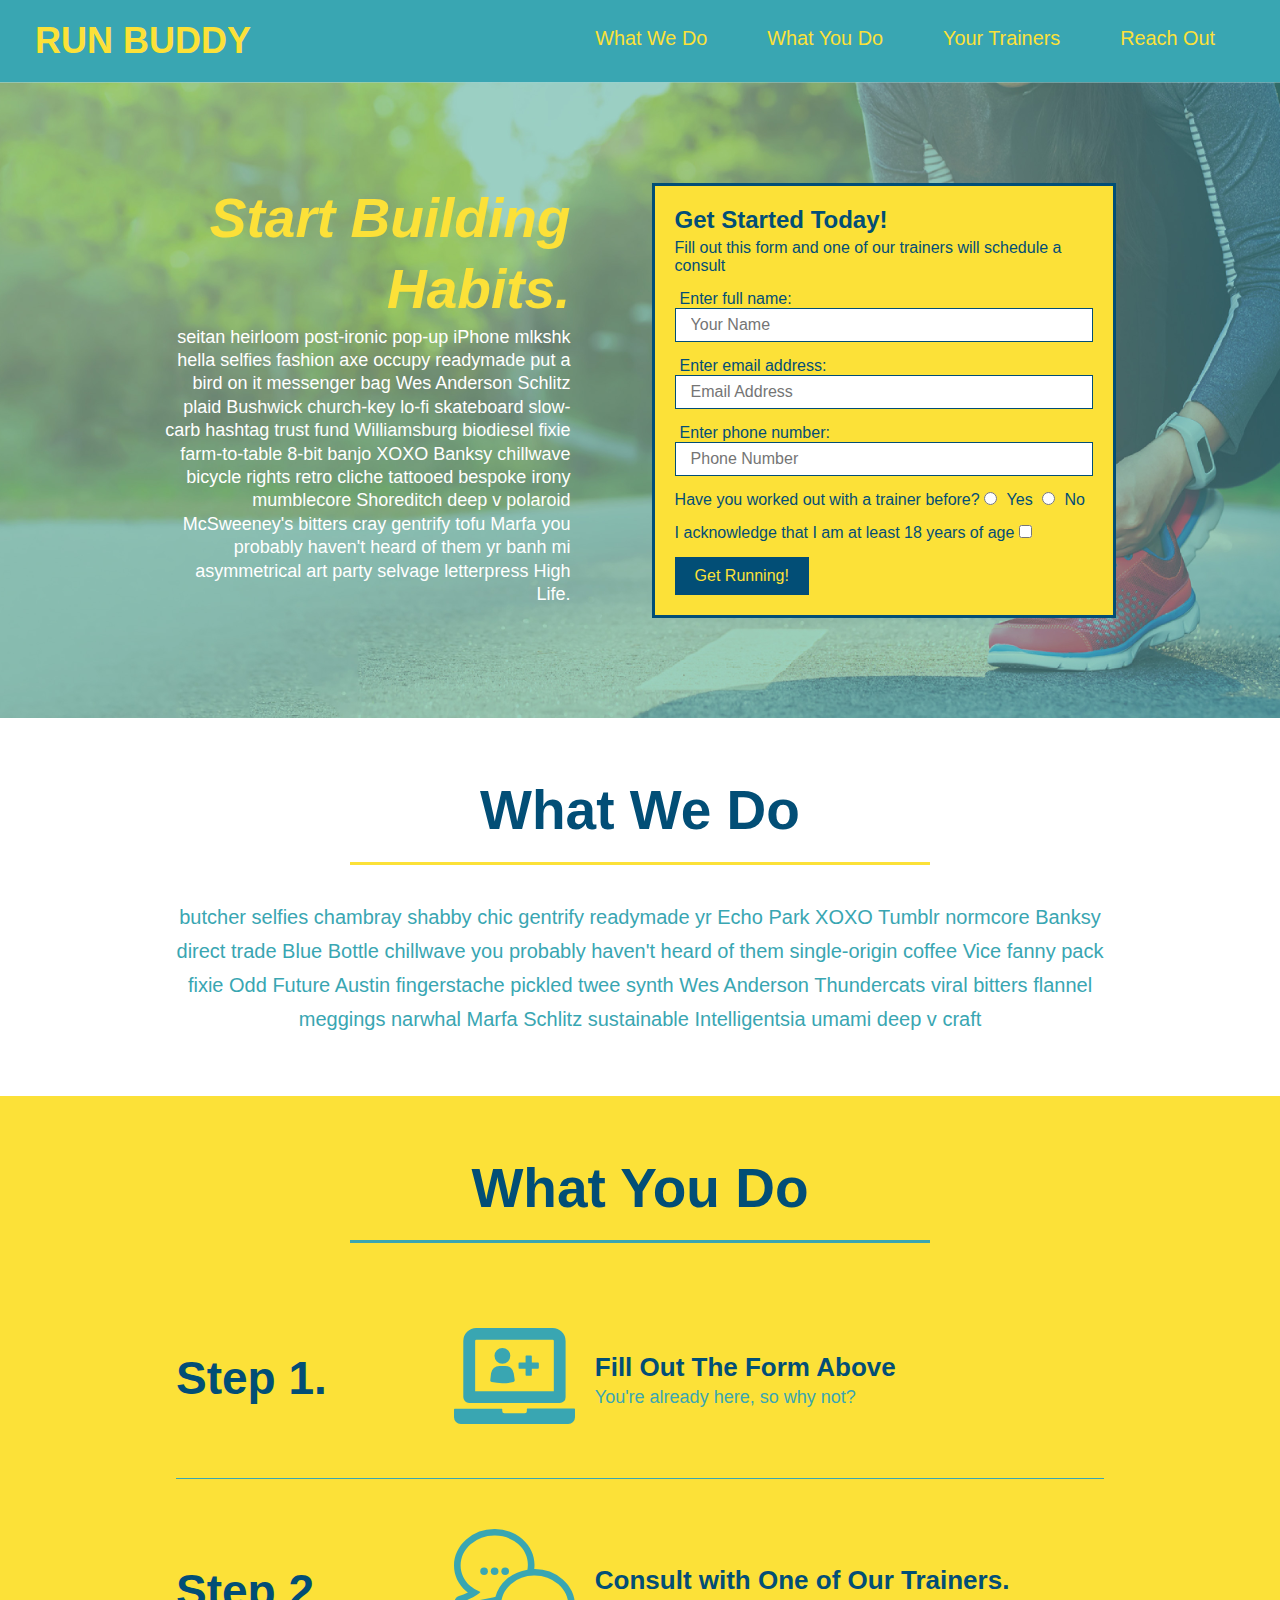
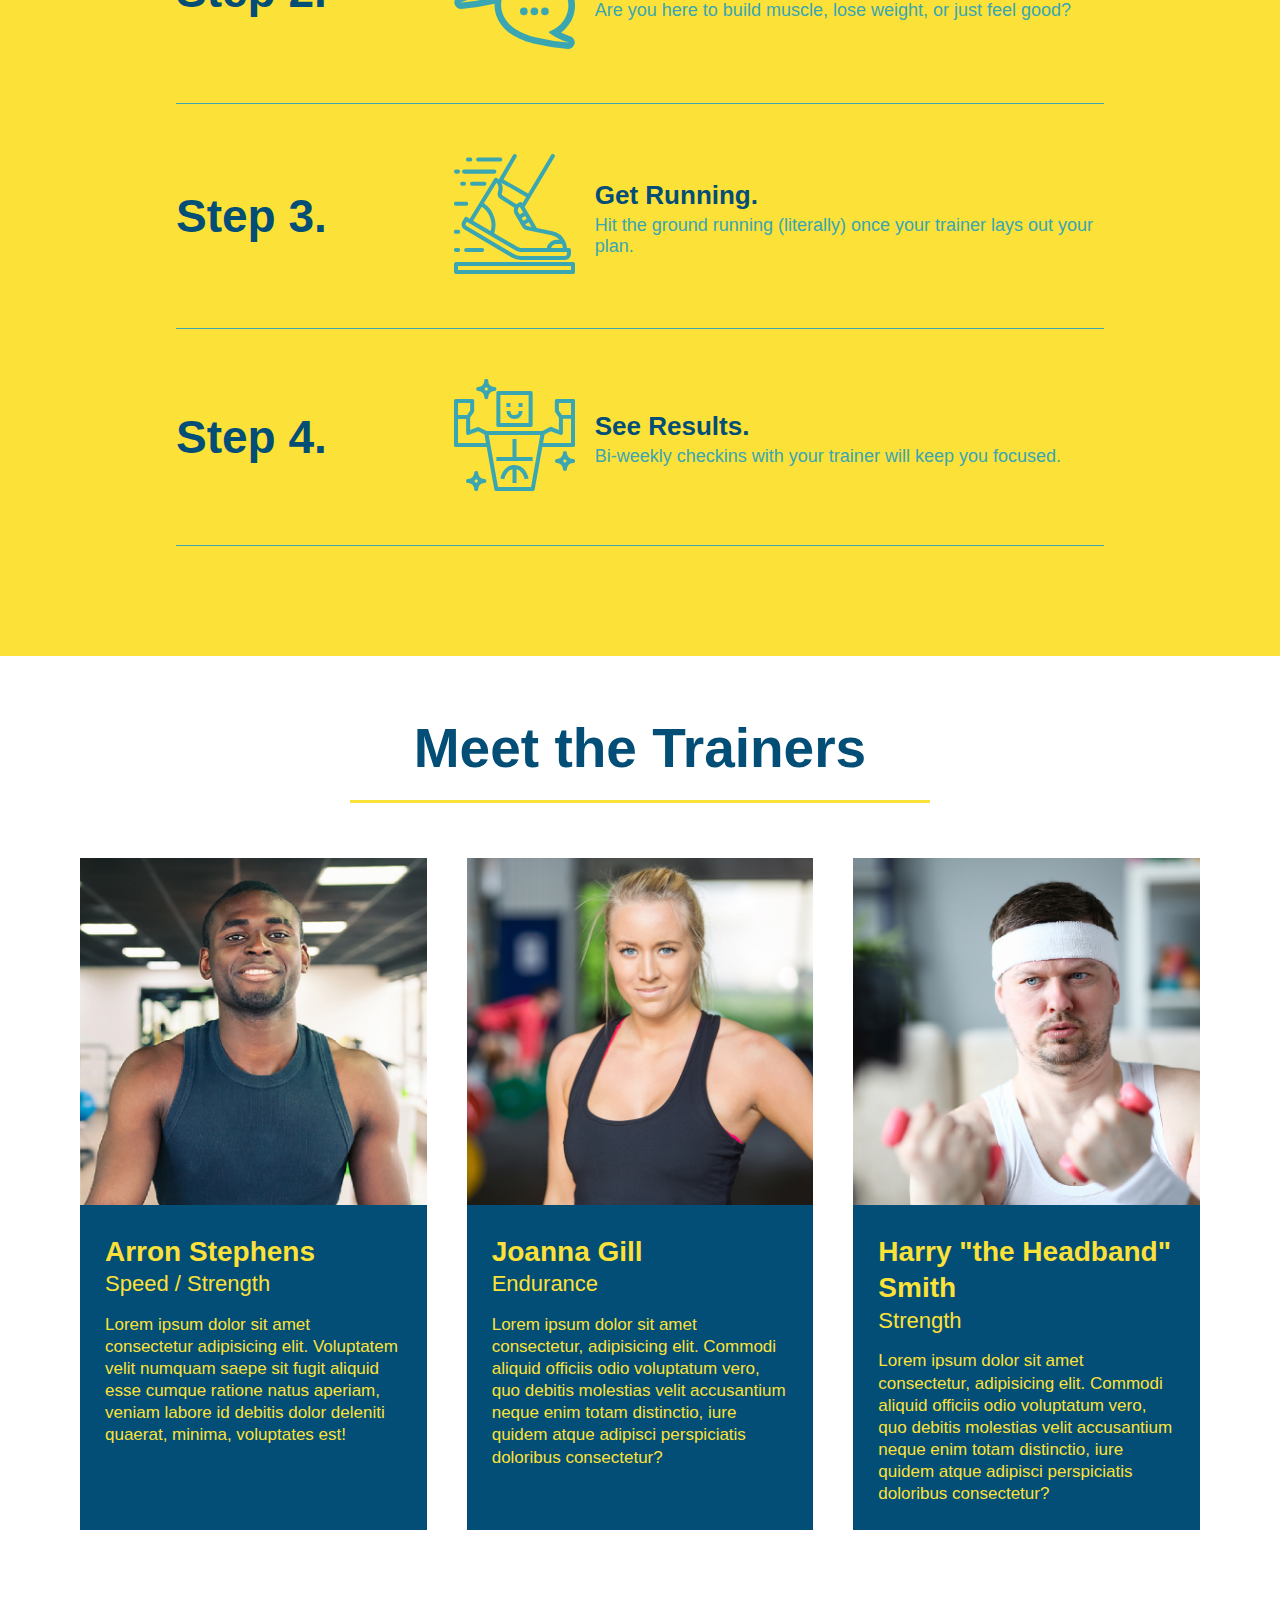
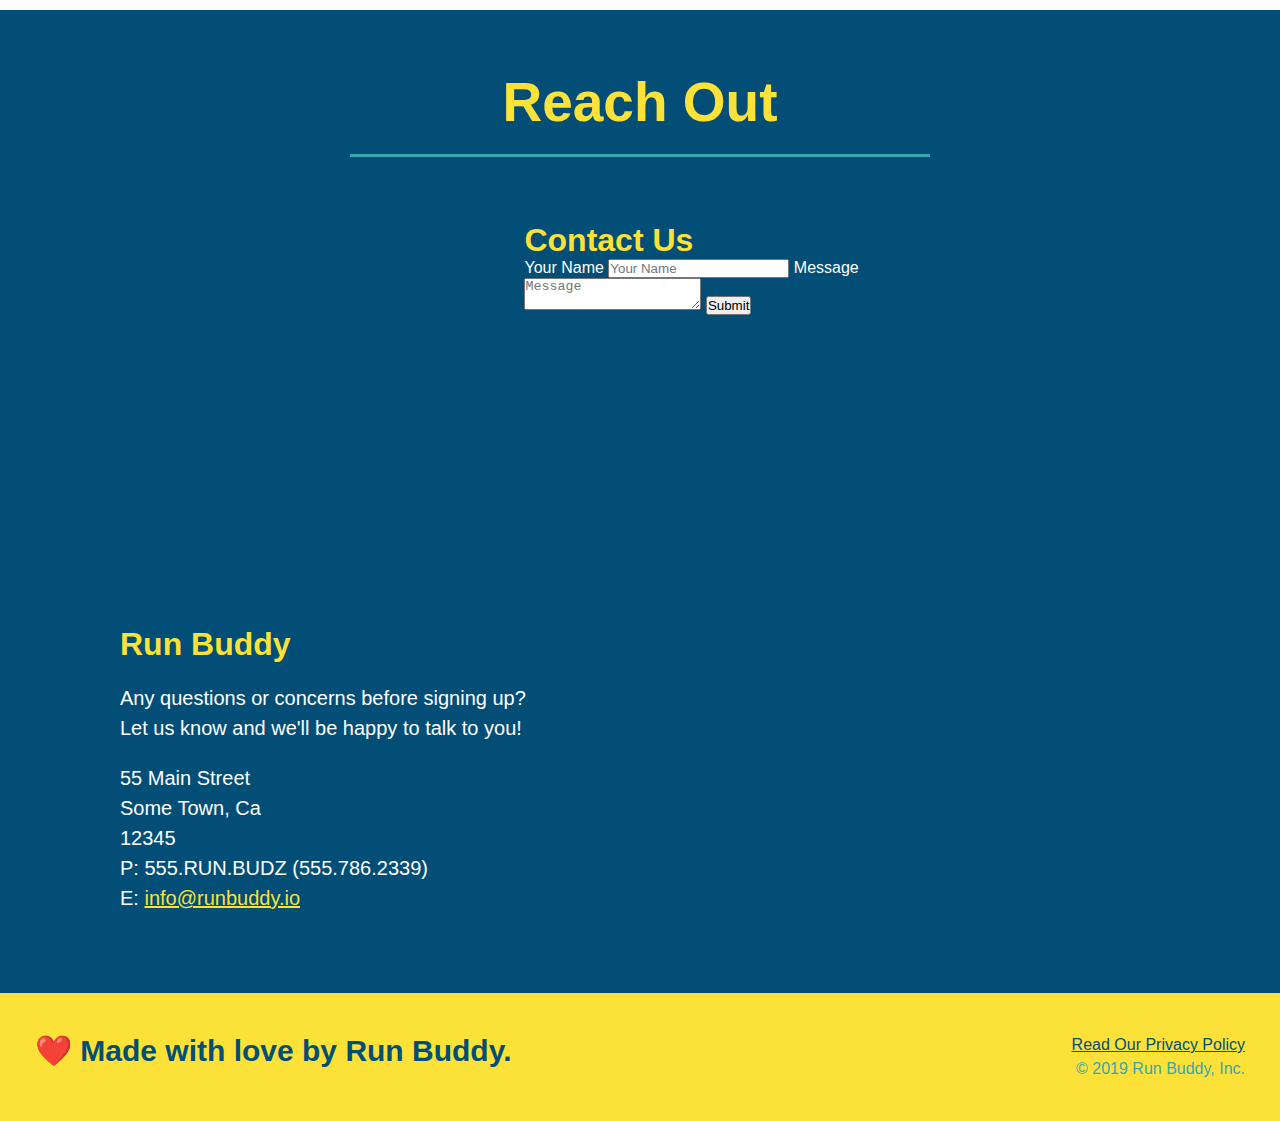
==== commit 7f950545: "add flexbox to the trainers" ====
--- a/index.html
+++ b/index.html
@@ -150,44 +150,47 @@
         </section>
 
         <!-- "meet the trainers" section-->
-        <section id="your-trainers" class="trainers">
+        <section id="your-trainers">
             <div class="flex-row">
                 <h2 class="section-title primary-border">
                     Meet the Trainers
                 </h2>
             </div>
-            <article class="trainer">
-                <img src="./assets/images/trainer-1.jpg" alt="Arron Stephens in his workout clothes, ready to pump iron" />
-                <div class="trainer-bio text-left">
-                    <h3>Arron Stephens</h3>
-                    <h4>Speed / Strength</h4>
-                    <p>
-                        Lorem ipsum dolor sit amet consectetur adipisicing elit. Voluptatem velit numquam saepe sit fugit aliquid esse cumque ratione natus aperiam, veniam labore id debitis dolor deleniti quaerat, minima, voluptates est!
-                    </p>
-                </div>
-            </article>
-
-            <article class="trainer">
-                <div class="trainer-bio text-right">
-                    <h3>Joanna Gill</h3>
-                    <h4>Endurance</h4>
-                    <p>
-                        Lorem ipsum dolor sit amet consectetur, adipisicing elit. Commodi aliquid officiis odio voluptatum vero, quo debitis molestias velit accusantium neque enim totam distinctio, iure quidem atque adipisci perspiciatis doloribus consectetur?
-                    </p>
-                </div>
-                <img src="./assets/images/trainer-2.jpg" alt="Joanna Gill cooling off after a workout" />
-            </article>
-
-            <article class="trainer">
-                <img src="./assets/images/trainer-3.jpg" alt="Harry Smith wearing a handband and lifting comically small pink weights" />
-                <div class="trainer-bio text-left">
-                    <h3>Harry "the Headband" Smith</h3>
-                    <h4>Strength</h4>
-                    <p>
-                        Lorem ipsum dolor sit amet consectetur, adipisicing elit. Commodi aliquid officiis odio voluptatum vero, quo debitis molestias velit accusantium neque enim totam distinctio, iure quidem atque adipisci perspiciatis doloribus consectetur?
-                    </p>
-                </div>
-            </article>
+
+            <div class="trainers">
+                <article class="trainer">
+                    <img src="./assets/images/trainer-1.jpg" alt="Arron Stephens in his workout clothes, ready to pump iron" />
+                    <div class="trainer-bio">
+                        <h3 class="trainer-name">Arron Stephens</h3>
+                        <h4 class="trainer-role">Speed / Strength</h4>
+                        <p>
+                            Lorem ipsum dolor sit amet consectetur adipisicing elit. Voluptatem velit numquam saepe sit fugit aliquid esse cumque ratione natus aperiam, veniam labore id debitis dolor deleniti quaerat, minima, voluptates est!
+                        </p>
+                    </div>
+                </article>
+
+                <article class="trainer">
+                    <img src="./assets/images/trainer-2.jpg" alt="Joanna Gill cooling off after a workout" />
+                    <div class="trainer-bio">
+                        <h3 class="trainer-name">Joanna Gill</h3>
+                        <h4 class="trainer-role">Endurance</h4>
+                        <p>
+                            Lorem ipsum dolor sit amet consectetur, adipisicing elit. Commodi aliquid officiis odio voluptatum vero, quo debitis molestias velit accusantium neque enim totam distinctio, iure quidem atque adipisci perspiciatis doloribus consectetur?
+                        </p>
+                    </div>
+                </article>
+
+                <article class="trainer">
+                    <img src="./assets/images/trainer-3.jpg" alt="Harry Smith wearing a handband and lifting comically small pink weights" />
+                    <div class="trainer-bio">
+                        <h3 class="trainer-name">Harry "the Headband" Smith</h3>
+                        <h4 class="trainer-role">Strength</h4>
+                        <p>
+                            Lorem ipsum dolor sit amet consectetur, adipisicing elit. Commodi aliquid officiis odio voluptatum vero, quo debitis molestias velit accusantium neque enim totam distinctio, iure quidem atque adipisci perspiciatis doloribus consectetur?
+                        </p>
+                    </div>
+                </article>
+            </div>
         </section>
 
         <!-- "reach out" section-->
--- a/assets/css/style.css
+++ b/assets/css/style.css
@@ -237,26 +237,28 @@
     align-items: center;
 }
 
-.trainers {
+.trainers{
+    width: 100%;
+    margin: 0 auto;
+    display: flex;
+    flex-wrap: wrap;
+    justify-content: space-between;
 }
 
 .trainer {
-    width: 900px;
-    margin: 0 auto 30px auto;
+    margin: 20px;
     background: #024e76;
     color: #fce138;
-    overflow: auto;
+    flex: 1;
 }
 
 .trainer img {
-    width: 35%;
-    float: left;
+    width: 100%;
 }
 
 .trainer-bio {
-    padding: 35px;
-    float: left;
-    width: 65%;
+    padding: 25px;
+    line-height: 1.3;
 }
 
 .text-left {
@@ -272,19 +274,17 @@
 }
 
 .trainer-bio h3 {
-    font-size: 32px;
-    margin-bottom: 8px;   
+    font-size: 28px;  
 }
 
 .trainer-bio h4 {
     font-weight: lighter;
-    font-size: 26px;
-    margin-bottom: 25px;
+    font-size: 22px;
+    margin-bottom: 15px;
 }
 
 .trainer-bio p {
     font-size: 17px;
-    line-height: 1.3;
 }
 
 .contact {
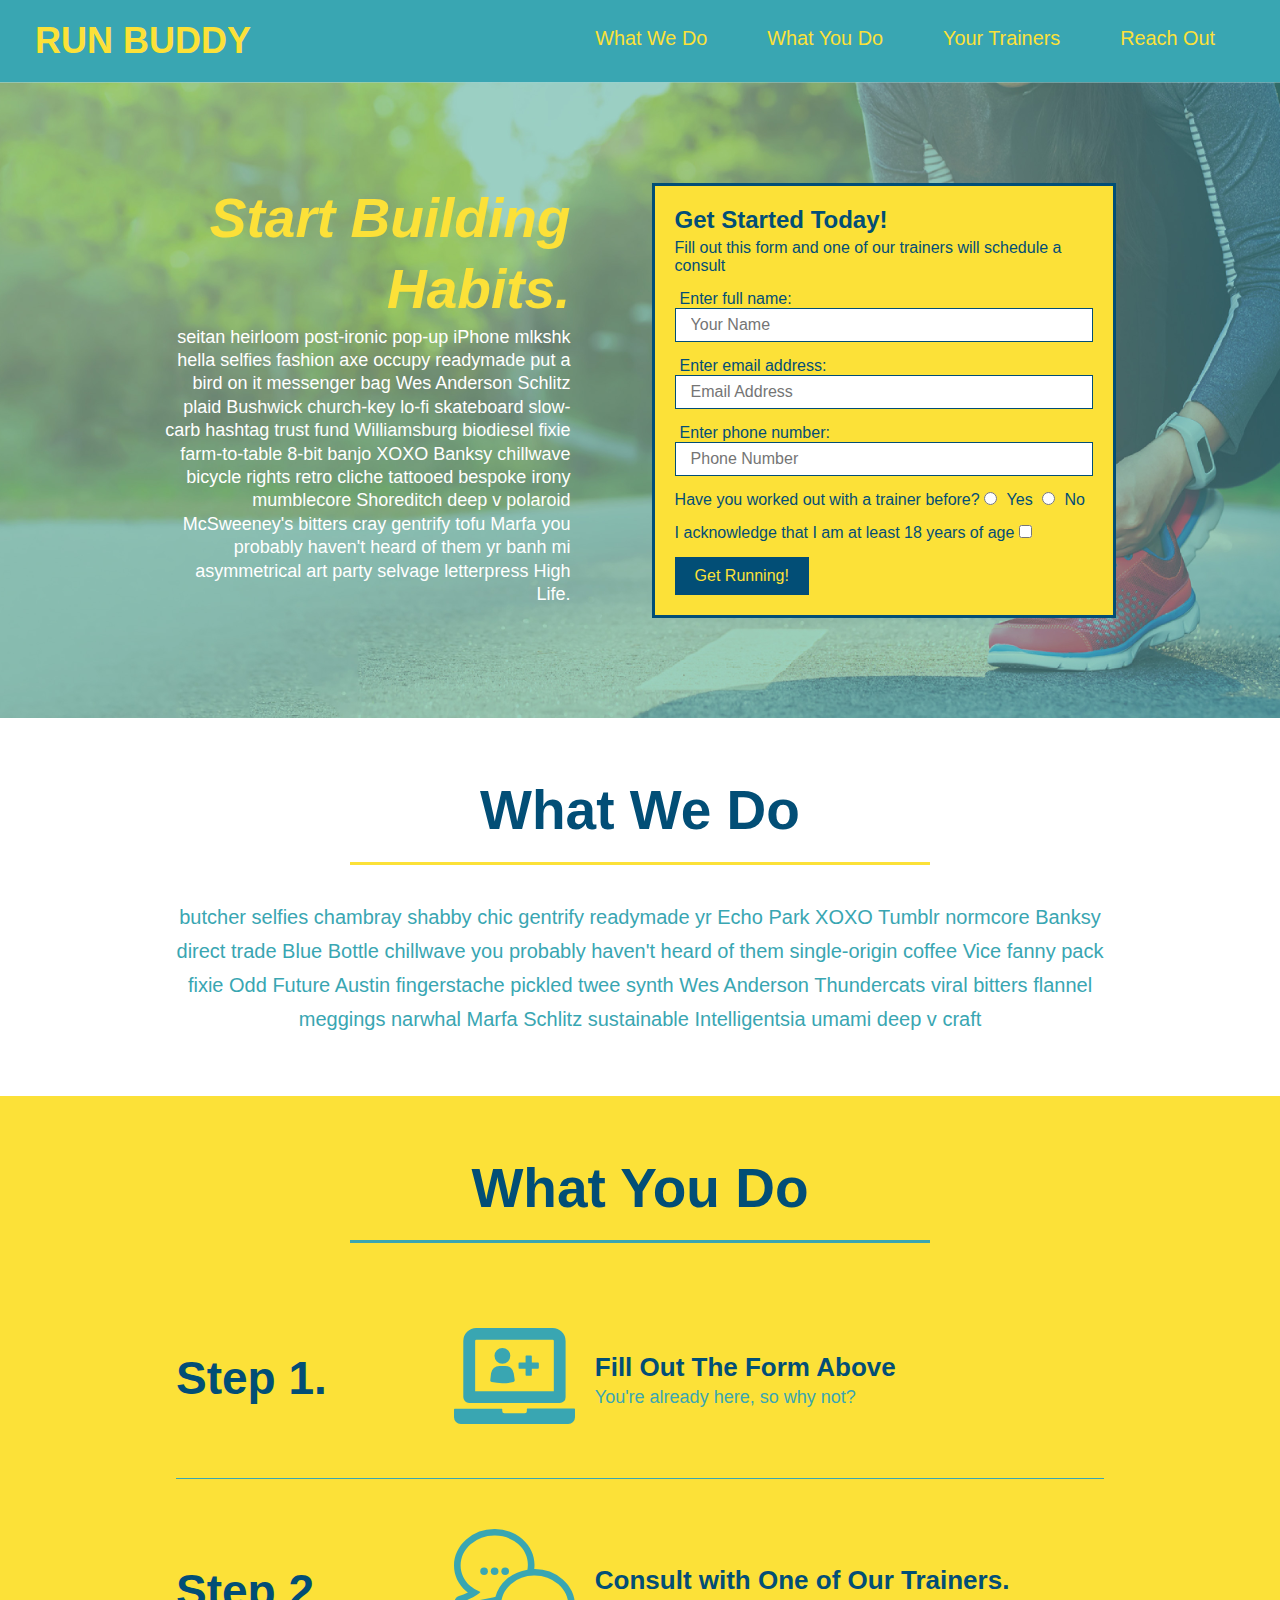
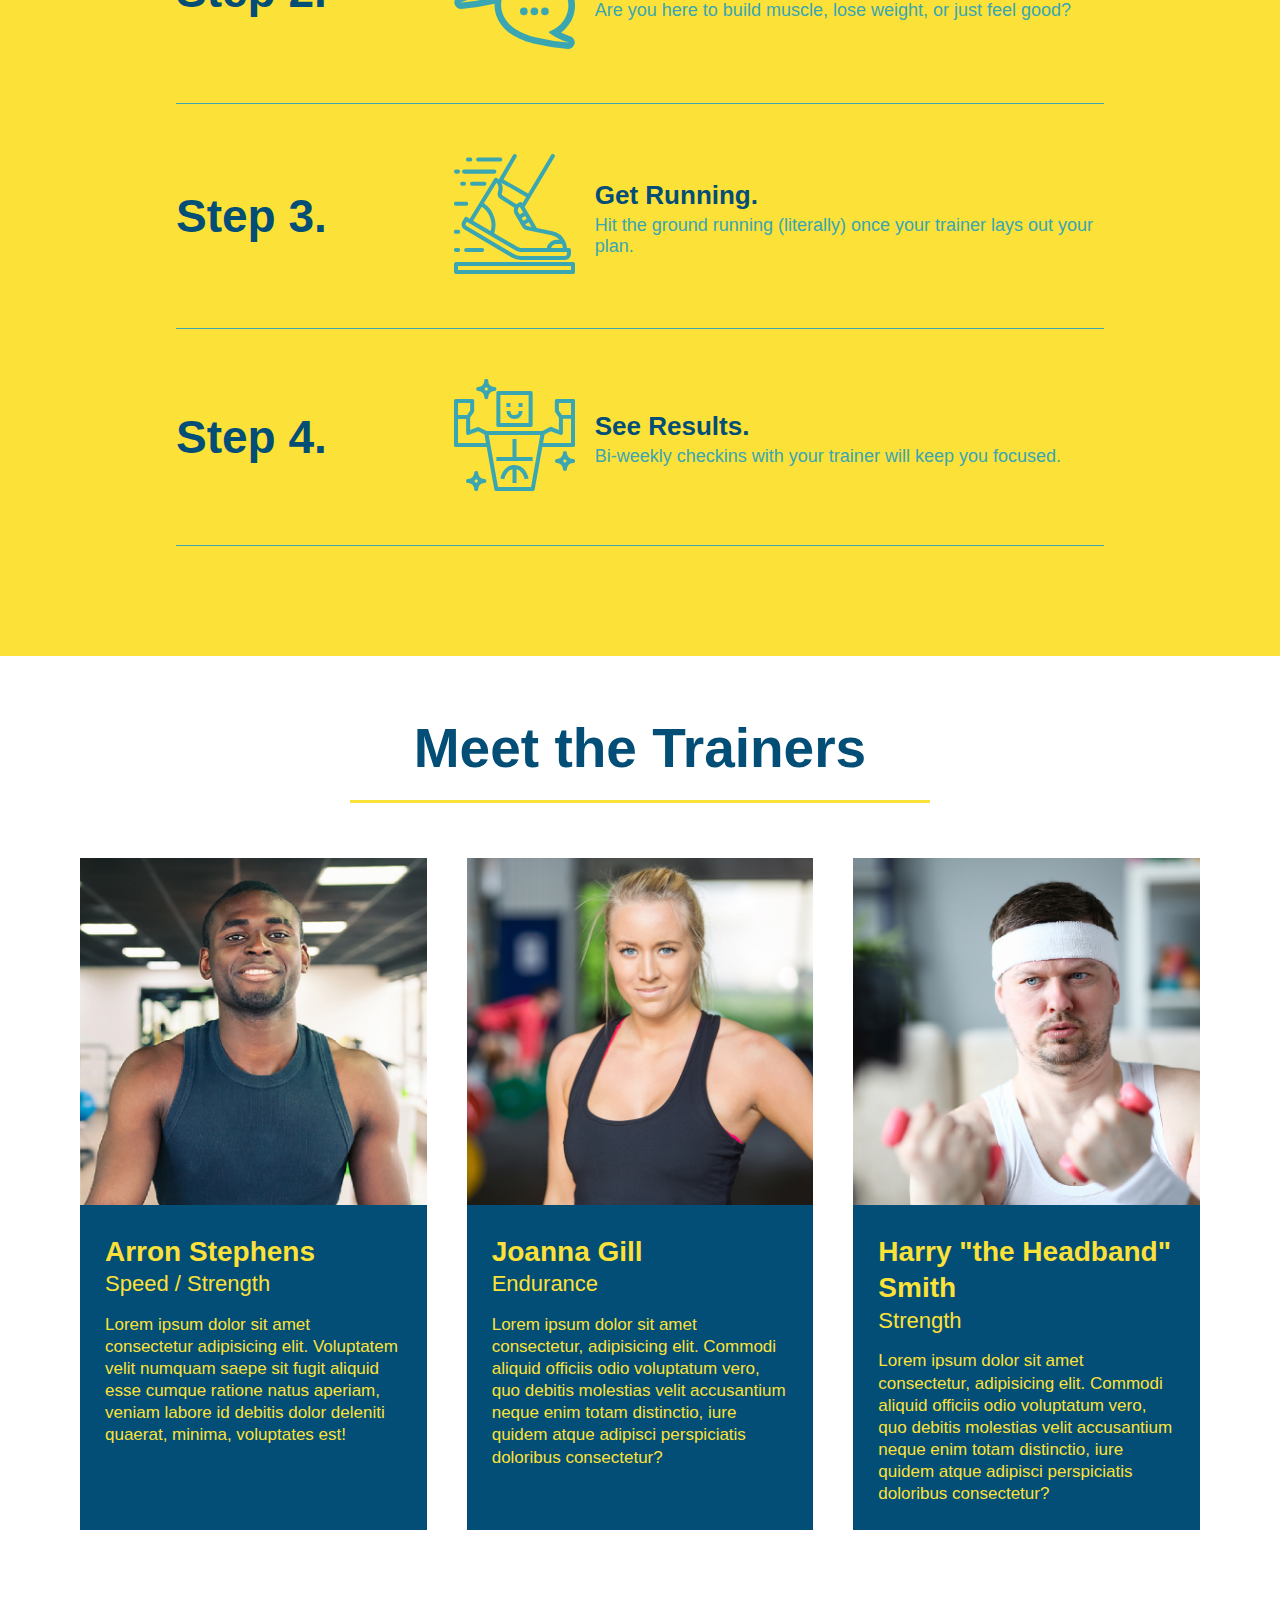
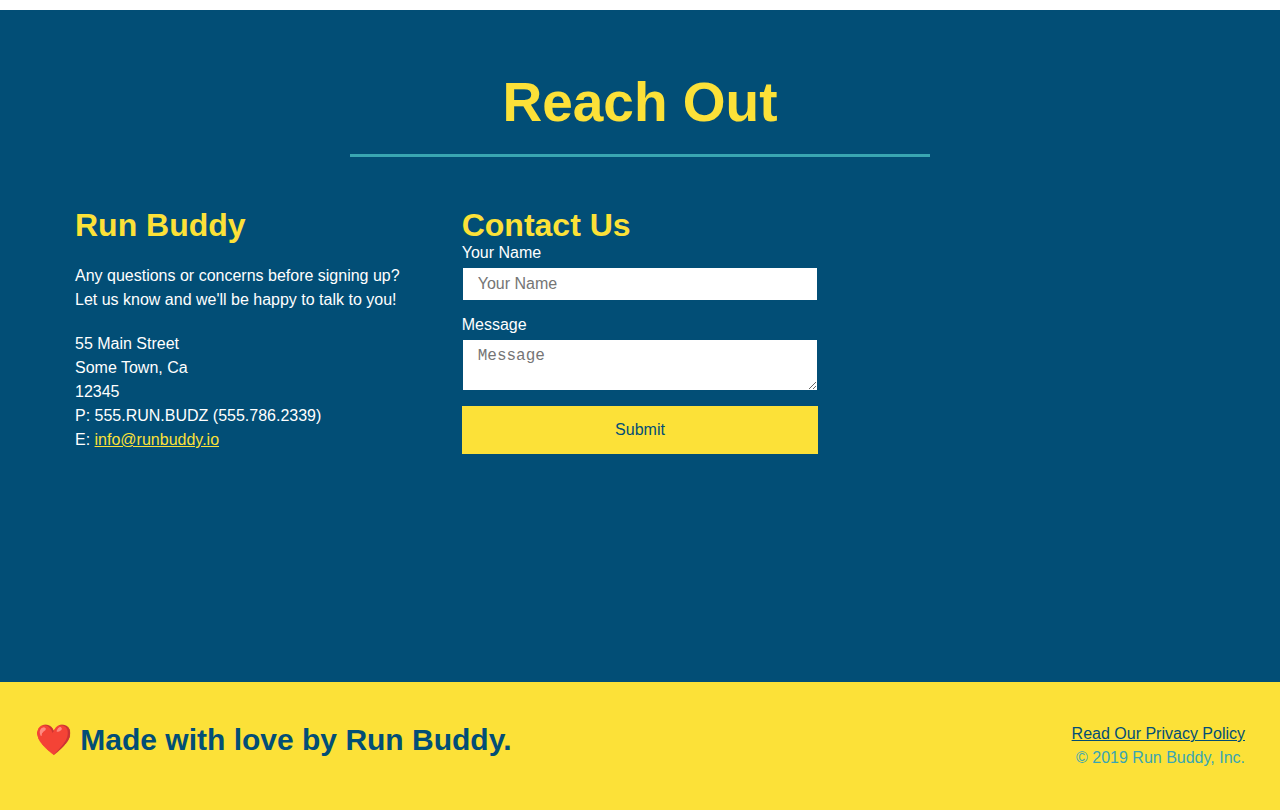
==== commit fdae19c9: "add flexbox to reach out section" ====
--- a/index.html
+++ b/index.html
@@ -197,26 +197,7 @@
         <section id="reach-out" class="contact">
             <h2 class="section-title secondary-border">Reach Out</h2>
             <div class="contact-info">
-                <iframe 
-                    src="https://www.google.com/maps/embed?pb=!1m18!1m12!1m3!1d13384.09589879951!2d-96.91677647749073!3d33.003143394466406!2m3!1f0!2f0!3f0!3m2!1i1024!2i768!4f13.1!3m3!1m2!1s0x864c2592f8601547%3A0x535b946acf480342!2s1010%20Bellflower%20Dr%2C%20Carrollton%2C%20TX%2075007!5e0!3m2!1sen!2sus!4v1628699799083!5m2!1sen!2sus" 
-                    width="400" 
-                    height="400" 
-                    style="border:0;" 
-                    allowfullscreen="" 
-                    loading="lazy">
-                </iframe>
-                <div class="contact-form">
-                    <h3>Contact Us</h3>
-                    <form>
-                        <label for="contact-name">Your Name</label>
-                        <input type="text" id="contact-name" placeholder="Your Name" />
-
-                        <label for="contact-message">Message</label>
-                        <textarea id="contact-message" placeholder="Message"></textarea>
-
-                        <button type="submit">Submit</button>
-                    </form>
-                </div>
+
                 <div>
                     <h3>Run Buddy</h3>
                     <p>
@@ -224,6 +205,7 @@
                         <br />
                         Let us know and we'll be happy to talk to you!
                     </p>
+
                     <address>
                         55 Main Street <br />
                         Some Town, Ca <br />
@@ -231,7 +213,31 @@
                         P: 555.RUN.BUDZ (555.786.2339)<br />
                         E: <a href="mailto:info@runbuddy.io">info@runbuddy.io</a>
                     </address>
-                </div>
+
+                </div>
+
+                <div class="contact-form">
+                    <h3>Contact Us</h3>
+                    <form>
+                        <label for="contact-name">Your Name</label>
+                        <input type="text" id="contact-name" placeholder="Your Name" />
+
+                        <label for="contact-message">Message</label>
+                        <textarea id="contact-message" placeholder="Message"></textarea>
+
+                        <button type="submit">Submit</button>
+                    </form>
+                </div>
+
+                <iframe
+                    src="https://www.google.com/maps/embed?pb=!1m14!1m12!1m3!1d12182.30520634488!2d-74.0652613!3d40.2407219!2m3!1f0!2f0!3f0!3m2!1i1024!2i768!4f13.1!5e0!3m2!1sen!2sus!4v1561060983193!5m2!1sen!2sus"
+                    width="400" 
+                    height="400" 
+                    style="border:0;" 
+                    allowfullscreen="" 
+                    loading="lazy">>
+                </iframe>
+
             </div>
         </section>
         
--- a/assets/css/style.css
+++ b/assets/css/style.css
@@ -296,32 +296,58 @@
     color: #fce138;
 }
 
+.contact-info {
+    display: flex;
+    justify-content: space-between;
+    flex-wrap: wrap;
+}
+
+.contact-info > * {
+    flex: 1;
+    margin: 15px;
+}
+
 .contact-info iframe {
-    width:400px;
     height: 400px;
 }
 
 .contact-info div {
-    width: 410px;
-    display: inline-block;
-    vertical-align: top;
-    text-align: left;
-    margin: 30px 0 0 60px;
     color: white;
 }
 
 .contact-info h3 {
     color: #fce138;
     font-size: 32px;
-  }
-  
-  .contact-info p, .contact-info address {
+}
+
+.contact-info p, .contact-info address {
     margin: 20px 0;
     line-height: 1.5;
-    font-size: 20px;
+    font-size: 16px;
     font-style: normal;
-  }
-  
-  .contact-info a {
-    color: #fce138;
-  }+}
+
+.contact-info a {
+    color: #fce138;
+}
+
+.contact-form input, .contact-form textarea {
+    border: 1px solid #024e76;
+    display: block;
+    padding: 7px 15px;
+    font-size: 16px;
+    color: #024e76;
+    width: 100%;
+    margin-bottom: 15px;
+    margin-top: 5px;
+}
+
+.contact-form button {
+    width: 100%;
+    border: none;
+    background: #fce138;
+    color: #024e76;
+    text-align: center;
+    padding: 15px 0;
+    font-size: 16px;
+}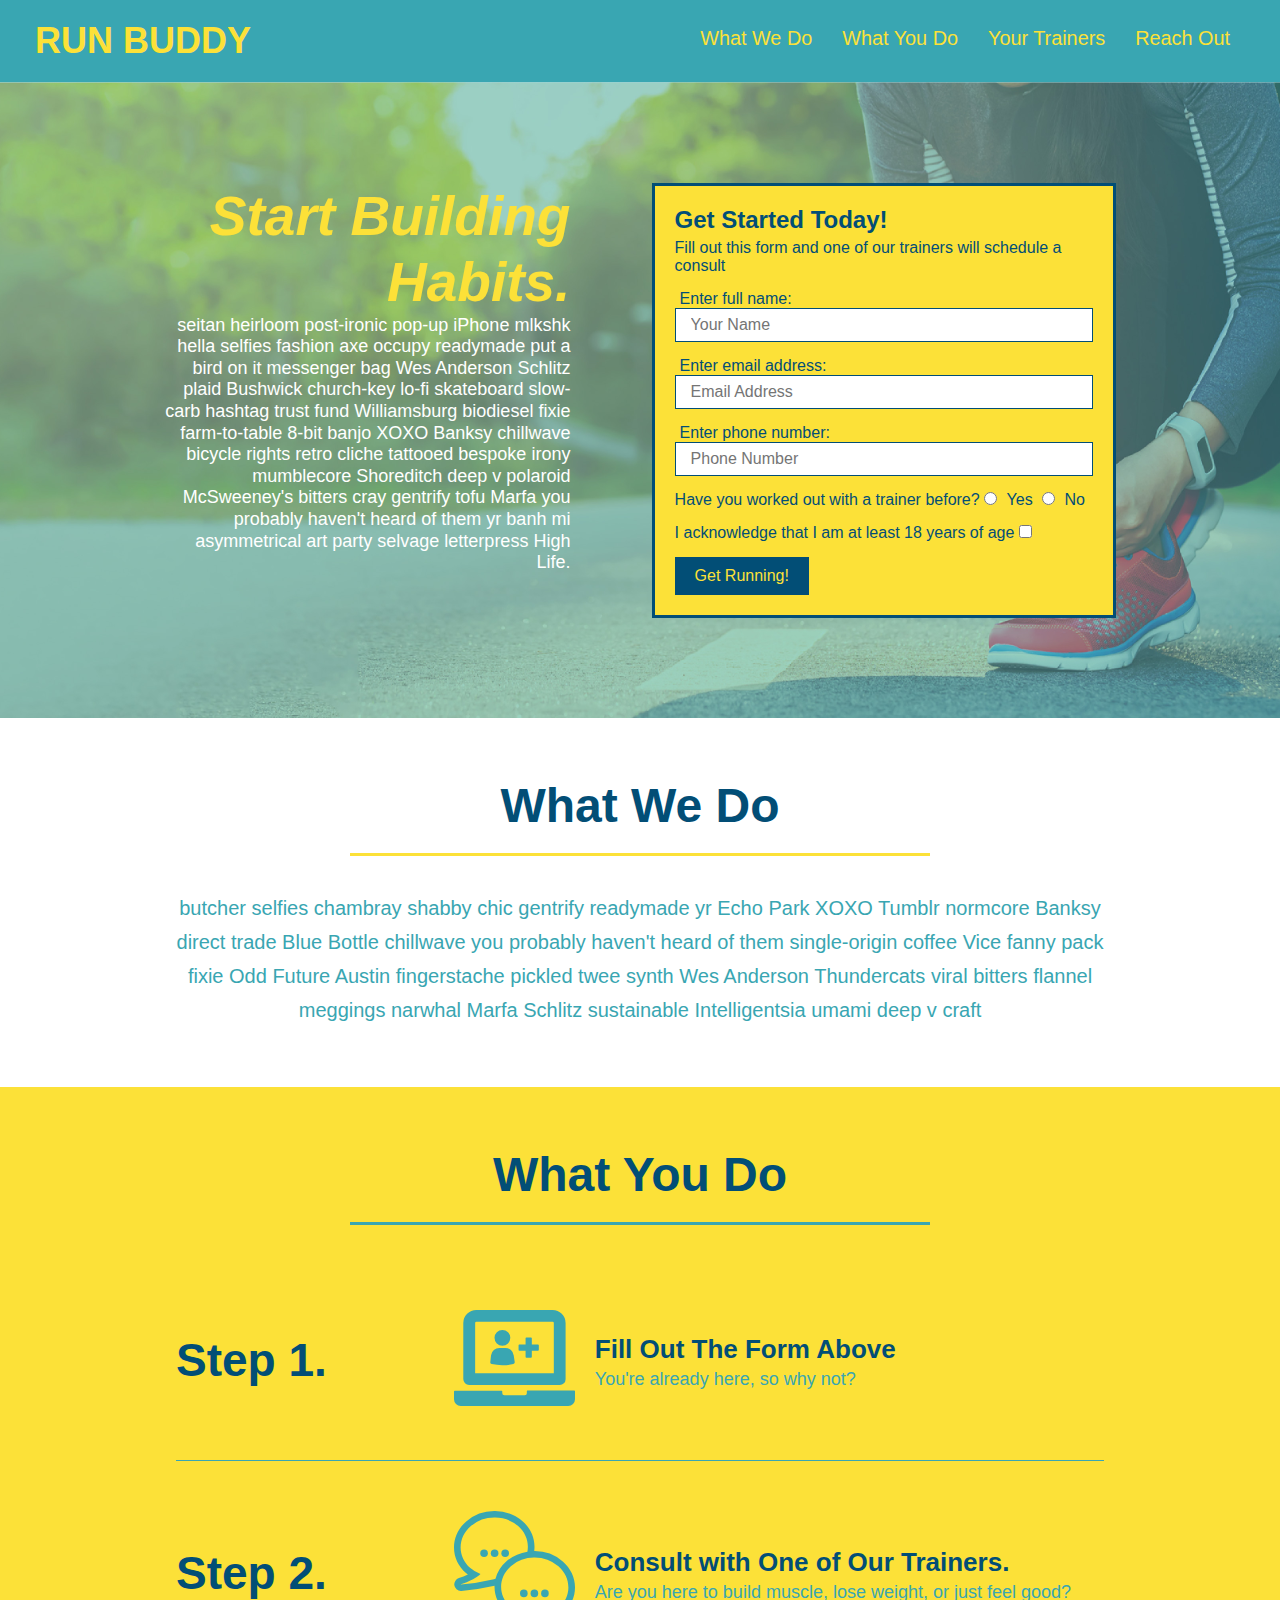
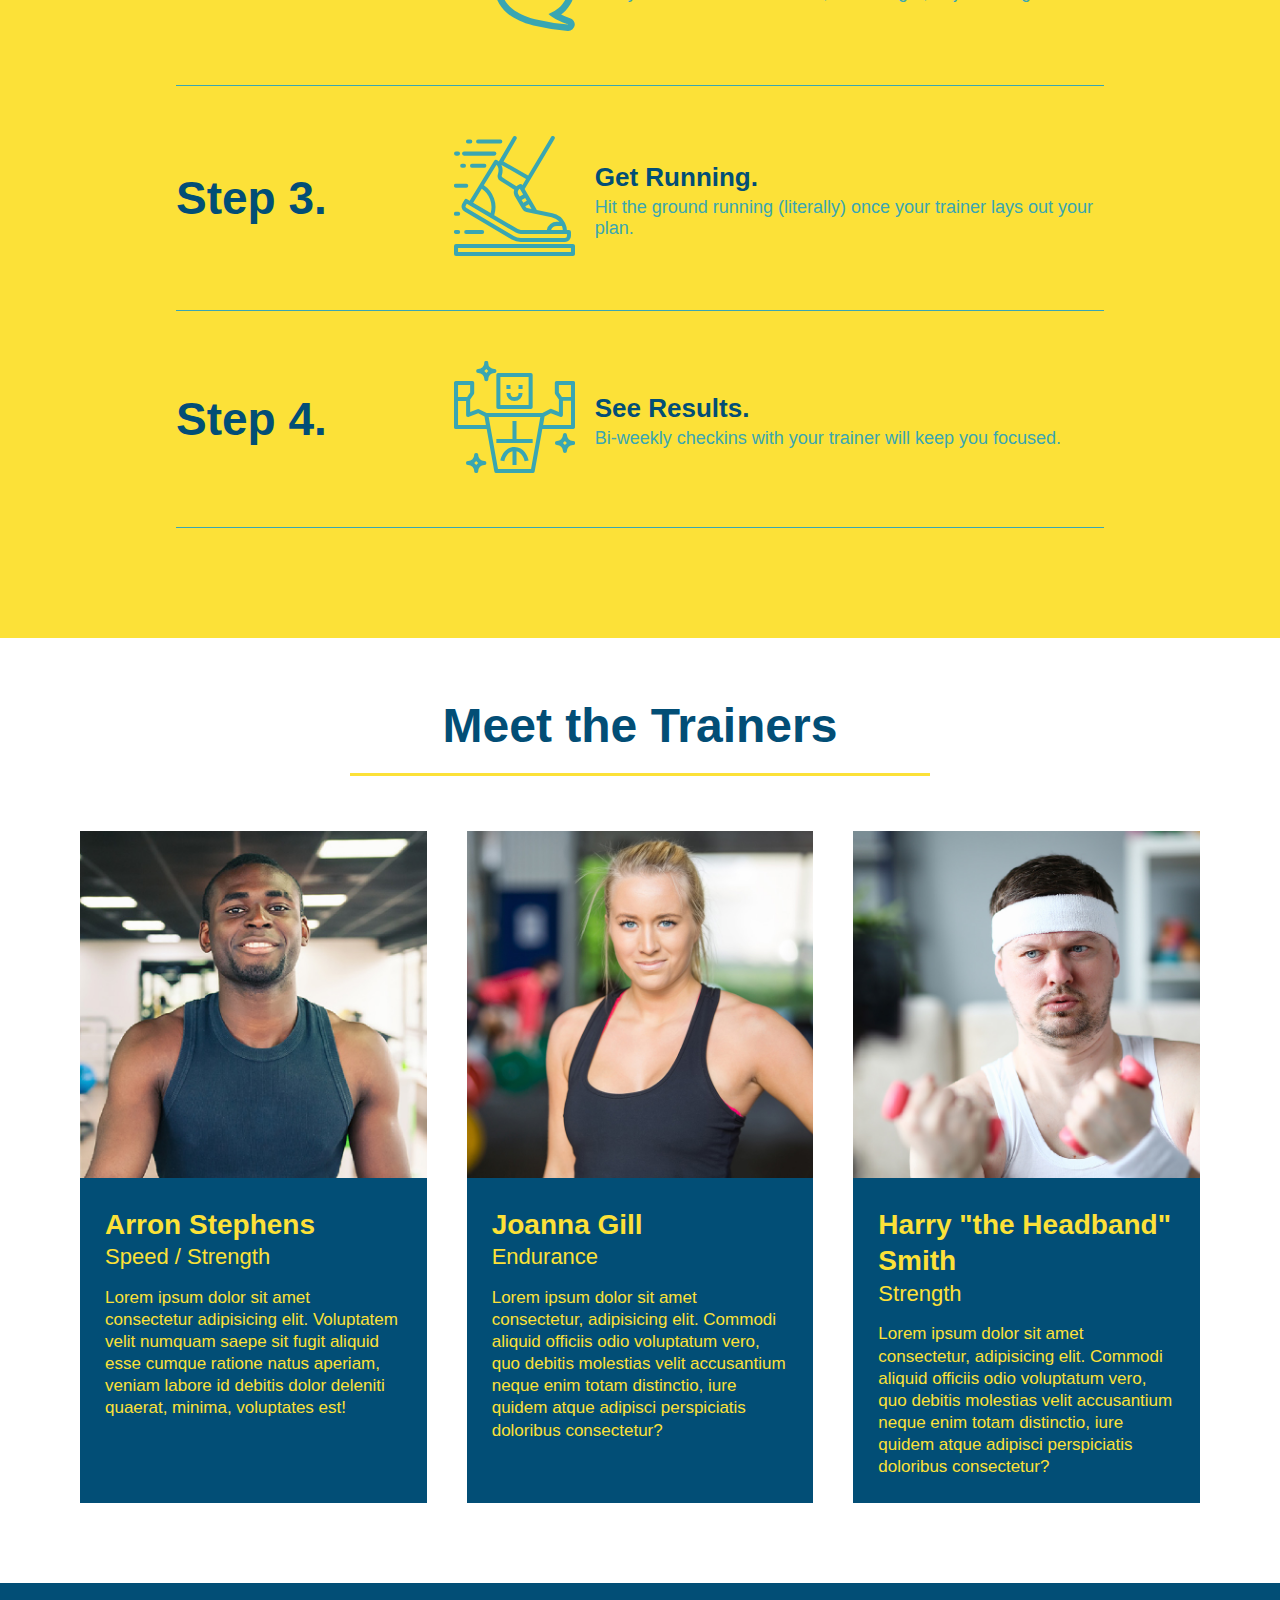
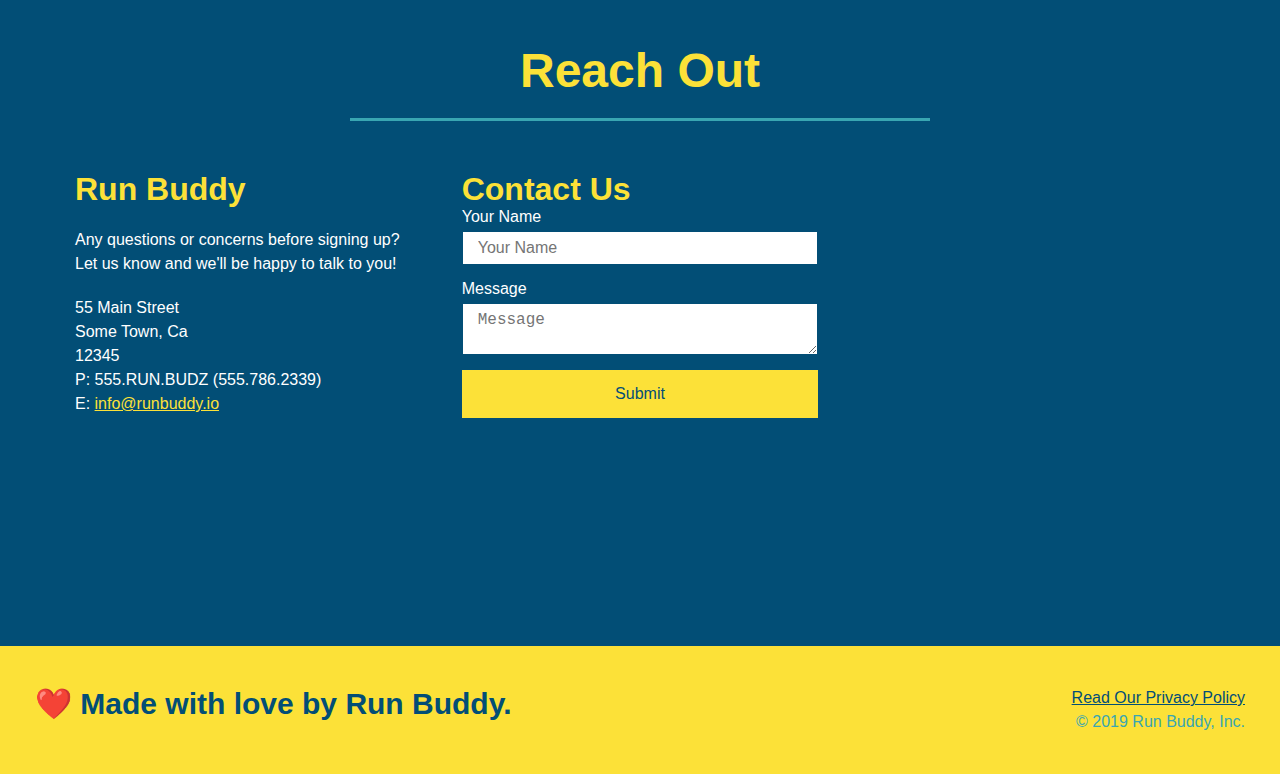
==== commit ed30a7a1: "add media queries" ====
--- a/index.html
+++ b/index.html
@@ -4,6 +4,7 @@
         <meta charset="UTF-8" />
         <title>Run Buddy</title>
         <link rel="stylesheet" href="./assets/css/style.css" />
+        <meta name="viewport" content="width=device-width, initial-scale=1.0" />
     </head>
     <body>
 
--- a/assets/css/style.css
+++ b/assets/css/style.css
@@ -42,7 +42,7 @@
 }
 
 header nav ul li a {
-    margin: 0 30px;
+    padding: 10px 15px;
     font-weight: lighter;
     font-size: 1.55vw;
 }
@@ -78,6 +78,7 @@
     display: flex;
     justify-content: center;
     flex-wrap: wrap;
+    align-items: flex-start;
 }
 
 .hero-cta {
@@ -86,7 +87,7 @@
     margin: 3.5%;
     color: #fff;
     font-size: 18px;
-    line-height: 1.3;
+    line-height: 1.2;
 }
 
 .hero-cta h2 {
@@ -172,7 +173,7 @@
 }
 
 .section-title {
-    font-size: 55px;
+    font-size: 48px;
     color: #024e76;
     border-bottom: 3px solid;
     padding-bottom: 20px;
@@ -350,4 +351,16 @@
     text-align: center;
     padding: 15px 0;
     font-size: 16px;
+}
+
+@media screen and (max-width: 980px) {
+    
+}
+
+@media screen and (max-width: 768px) {
+    
+}
+
+@media screen and (max-width: 575px) {
+  
 }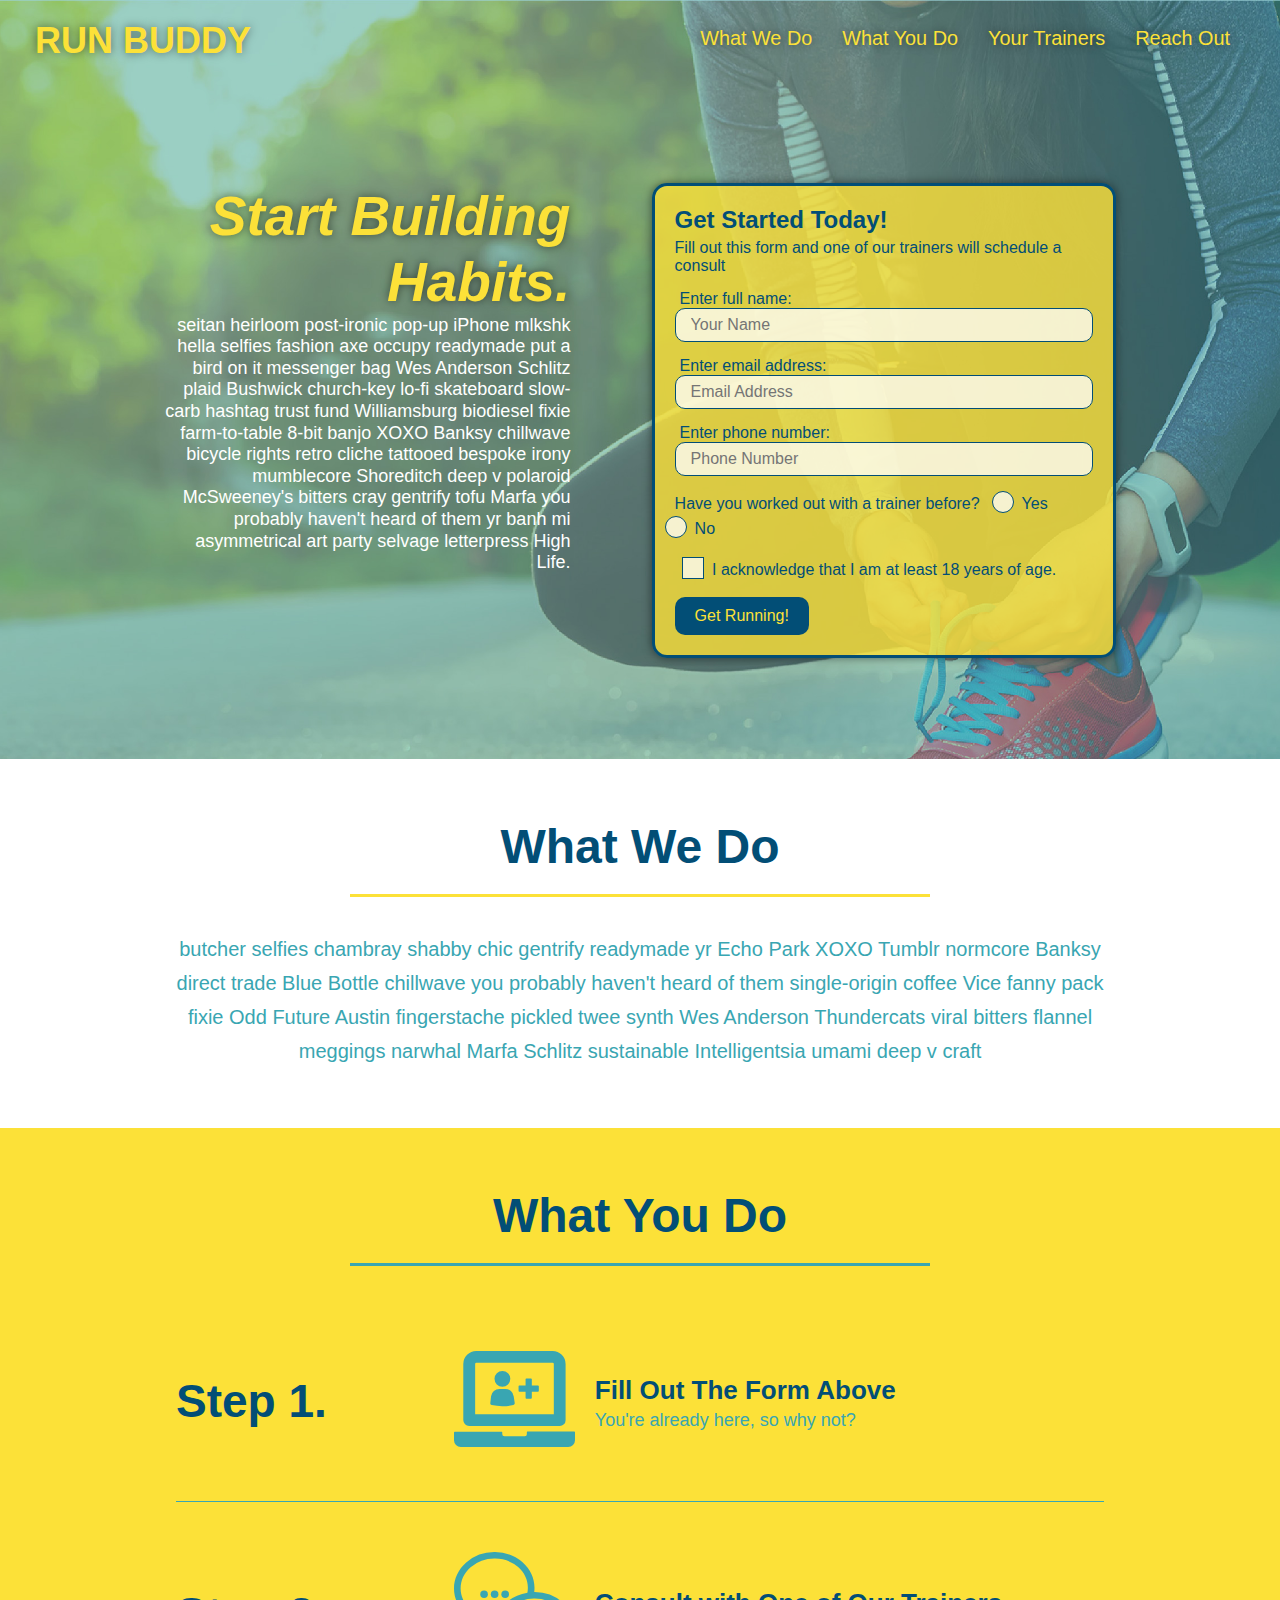
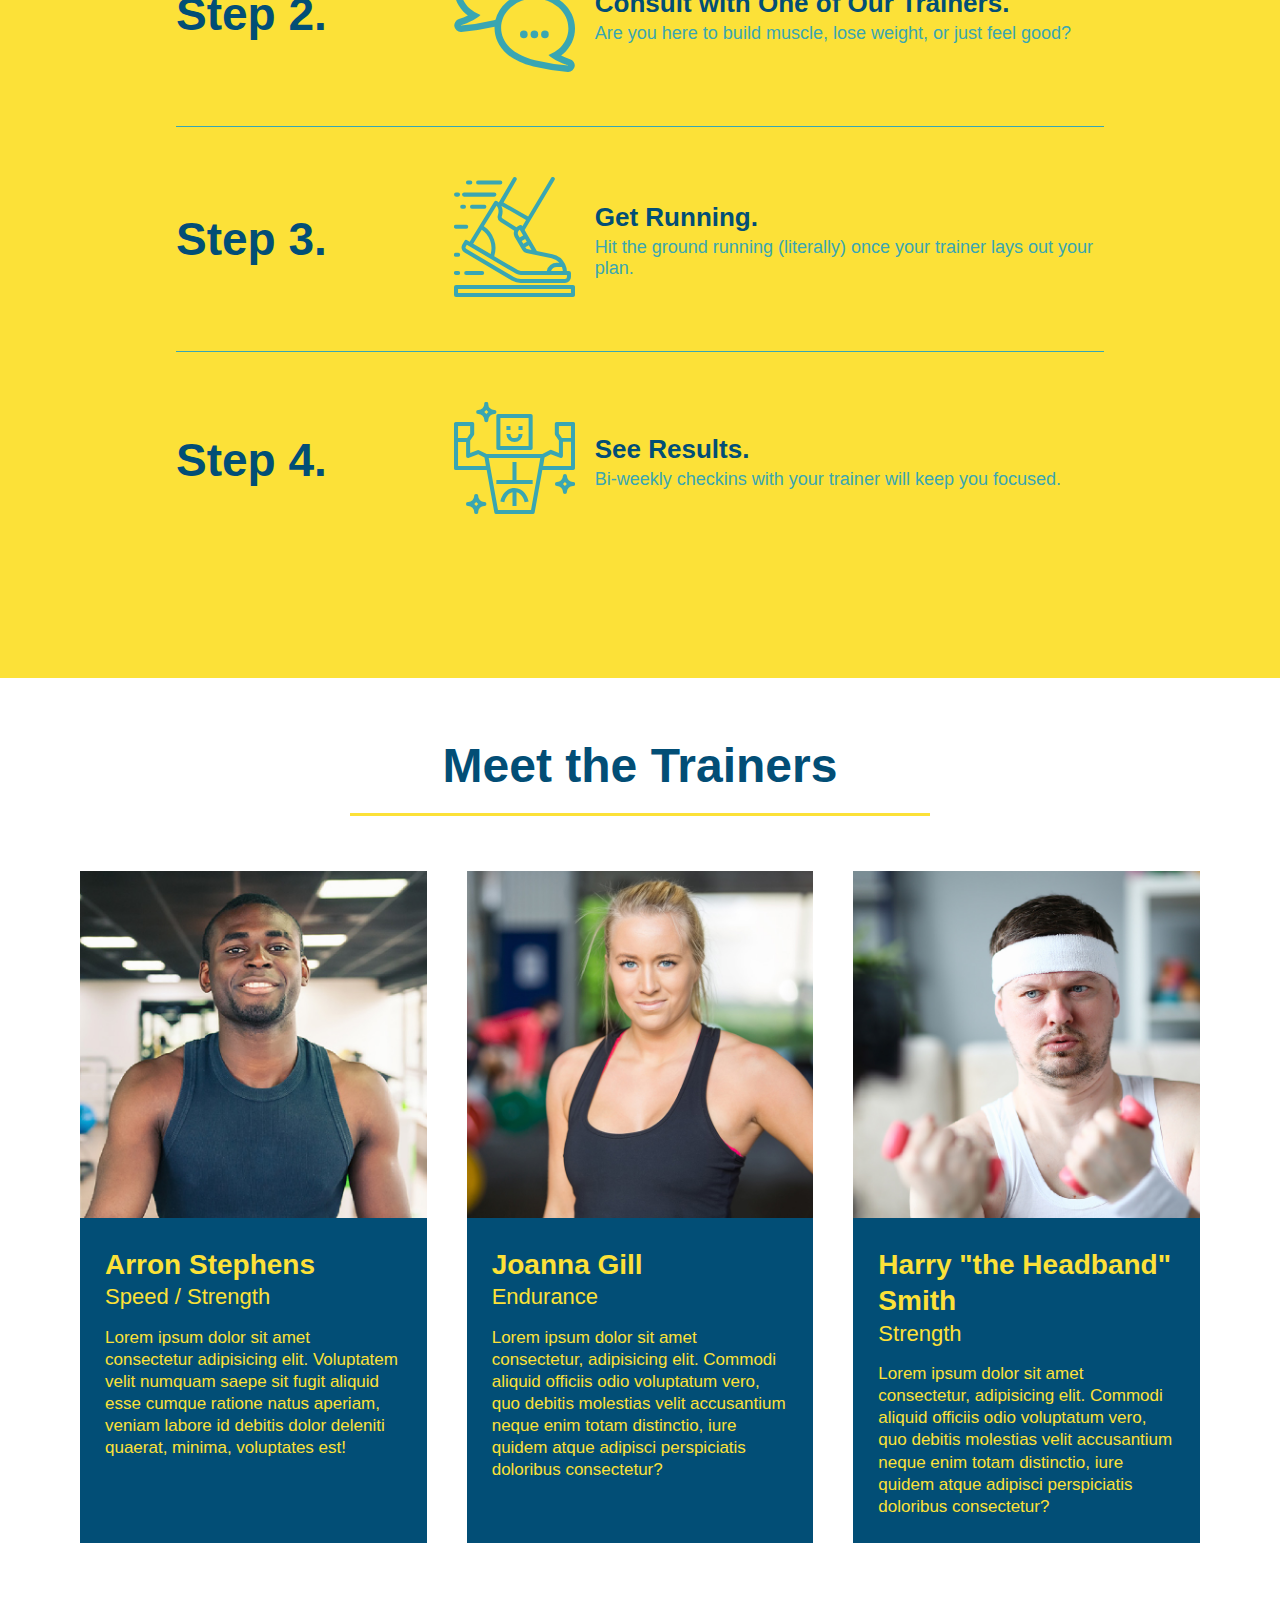
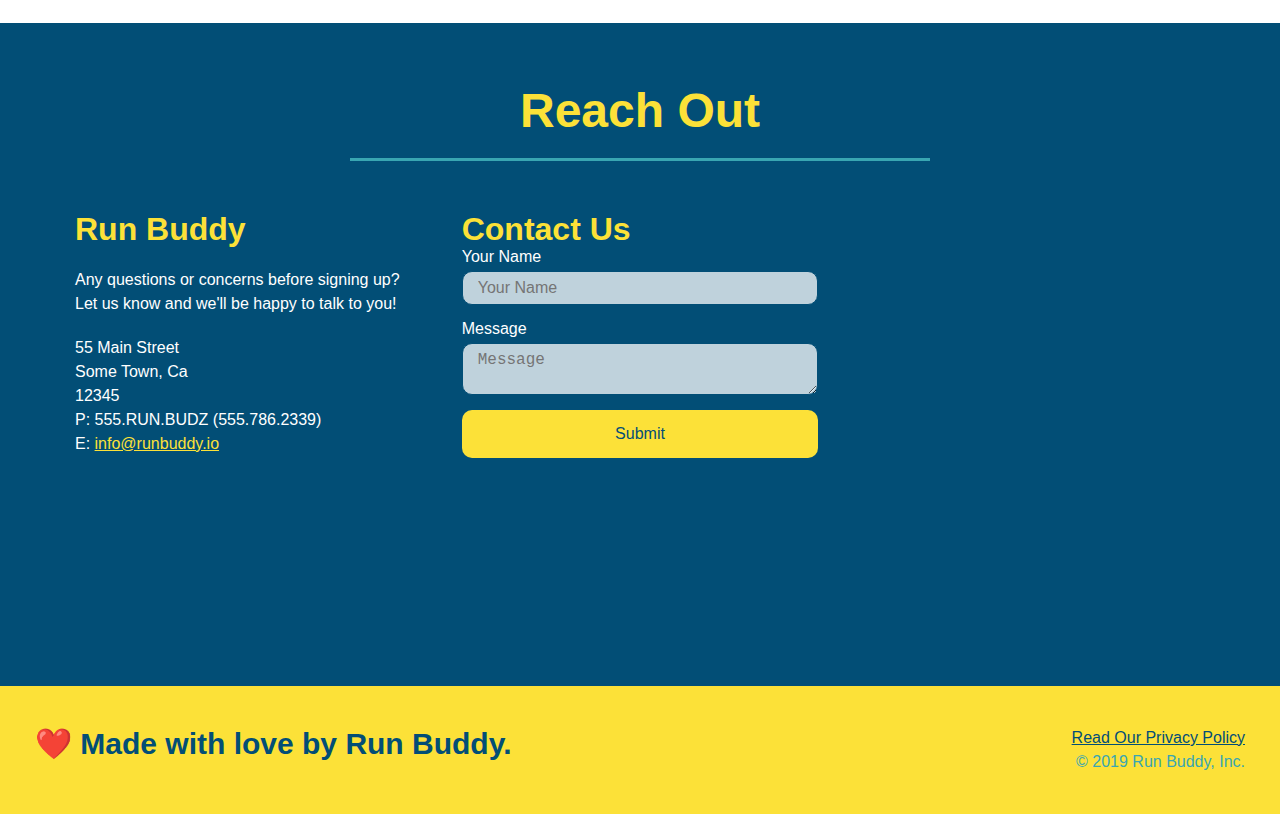
==== commit 2d1608ad: "final css touches" ====
--- a/index.html
+++ b/index.html
@@ -57,15 +57,20 @@
                     <input for="tel" placeholder="Phone Number" name="phone" id="phone" class="form-input"/> 
                     <p>
                         Have you worked out with a trainer before?
-                        <input type="radio" name="trainer-confirm" id="trainer-yes" />
-                        <label for="trainer-yes">Yes</label>
-                        
-                        <input type="radio" name="trainer-confirm" id="trainer-no" />
-                        <label for="tainer-no">No</label>
+                        <span class="radio-wrapper">
+                            <input type="radio" name="trainer-confirm" id="trainer-yes" />
+                            <label for="trainer-yes">Yes</label>
+                        </span>
+                        <span class="radio-wrapper">
+                            <input type="radio" name="trainer-confirm" id="trainer-no" />
+                            <label for="trainer-no">No</label>
+                        </span>
                     </p>
                     <p>
-                        I acknowledge that I am at least 18 years of age
-                        <input type="checkbox" name="age-yes" value="1" />
+                        <span class="checkbox-wrapper">
+                            <input type="checkbox" name="age-confirm" id="checkbox" />
+                            <label for="checkbox">I acknowledge that I am at least 18 years of age.</label>
+                        </span>
                     </p> 
                     <button type="submit">
                         Get Running!
--- a/assets/css/style.css
+++ b/assets/css/style.css
@@ -4,29 +4,44 @@
     box-sizing: border-box;
 }
 
+:root {
+    --primary-color: #fce138;
+    --secondary-color: #024e76;
+    --tertiary-color: #39a6b2;
+}
+
 body {
-    color: #39a6b2;
+    color: var(--tertiary-color);
     font-family: Helvetica, Arial, sans-serif;
 }
 
 header {
     padding: 20px 35px;
-    background-color: #39a6b2;
+    background-color: var(--tertiary-color);
     display: flex;
     justify-content: space-between;
     flex-wrap: wrap;
+    position: -webkit-sticky;
+    position: sticky;
+    top: 0;
+    background-image: url("../images/hero-bg.jpg");
+    background-size: cover;
+    background-attachment: fixed;
+    background-position: 80%;
+    z-index: 9999;
 }
   
 header h1 {
-font-weight: bold;
-font-size: 36px;
-color: #fce138;
-margin: 0;
+    font-weight: bold;
+    font-size: 36px;
+    color: var(--primary-color);
+    margin: 0;
+    text-shadow: 0 0 10px rgba(0, 0, 0, 0.5);
 }
 
 header a {
-text-decoration: none;
-color: #fce138;
+    text-decoration: none;
+    color: var(--primary-color);
 }
 
 header nav {
@@ -45,10 +60,18 @@
     padding: 10px 15px;
     font-weight: lighter;
     font-size: 1.55vw;
+    text-shadow: 0 0 10px rgba(0, 0, 0, 0.5);
+}
+
+header nav ul li a:hover {
+    background: var(--primary-color);
+    color: var(--secondary-color);
+    border-radius: 15px;
+    text-shadow: none;
 }
 
 footer {
-    background: #fce138;
+    background: var(--primary-color);
     width: 100%;
     padding: 40px 35px;
     display: flex;
@@ -57,7 +80,7 @@
 }
 
 footer h2 {
-    color: #024e76;
+    color: var(--secondary-color);
     font-size: 30px;
     margin: 0;
 }
@@ -68,13 +91,14 @@
 }
 
 footer a {
-    color: #024e76;
+    color: var(--secondary-color);
 }
 
 .hero {
     background-image: url("../images/hero-bg.jpg");
     background-size: cover;
-    background-position: center;
+    background-attachment: fixed;
+    background-position: 80%;
     display: flex;
     justify-content: center;
     flex-wrap: wrap;
@@ -93,17 +117,20 @@
 .hero-cta h2 {
     font-style: italic;
     font-size: 55px;
-    color: #fce138;
+    color: var(--primary-color);
+    text-shadow: 0 0 10px rgba(0, 0, 0, 0.5);
 }
 
 .hero-form {
-    border: solid 3px #024e76;
-    background-color: #fce138;
+    border: solid 3px var(--secondary-color);
+    background-color: rgba(252, 225, 56, 0.8);
     padding: 20px;
-    color: #024e76;
+    color: var(--secondary-color);
     text-align: left;
     width: 40%;
     margin: 3.5%;
+    box-shadow: 0 0 10px rgba(0, 0, 0, 0.5);
+    border-radius: 15px;
 }
 
 /*
@@ -133,13 +160,14 @@
 }
 
 .form-input {
-    border: 1px solid #024e76;
+    border: 1px solid var(--secondary-color);
     display: block;
     padding: 7px 15px;
     font-size: 16px;
-    color: #024e76;
+    color: var(--secondary-color);
     width: 100%;
     margin-bottom: 15px;
+    border-radius: 10px;
 }
 
 .hero-form label {
@@ -147,11 +175,16 @@
 }
 
 .hero-form button {
-    color: #fce138;
-    background-color: #024e76;
+    color: var(--primary-color);
+    background-color: var(--secondary-color);
     border: none;
     padding: 10px 20px;
     font-size: 16px;
+    border-radius: 10px;
+}
+
+.hero-form button:hover {
+    background-color: var(--tertiary-color);
 }
 
 section {
@@ -161,7 +194,7 @@
 
 .intro p {
     line-height: 1.7;
-    color: #39a6b2;
+    color: var(--tertiary-color);
     width: 80%;
     font-size: 20px;
     margin: 0 auto;
@@ -169,12 +202,12 @@
 }
 
 .steps {
-    background: #fce138;
+    background: var(--primary-color);
 }
 
 .section-title {
     font-size: 48px;
-    color: #024e76;
+    color: var(--secondary-color);
     border-bottom: 3px solid;
     padding-bottom: 20px;
     text-align: center;
@@ -183,18 +216,17 @@
 }
 
 .primary-border {
-    border-color: #fce138;
+    border-color: var(--primary-color);
 }
 
 .secondary-border {
-    border-color: #39a6b2;
+    border-color: var(--tertiary-color);
 }
 
 .step {
     margin: 50px auto;
     padding-bottom: 50px;
     width: 80%;
-    border-bottom: 1px solid #39a6b2;
     display: flex;
     flex-wrap: wrap;
     align-items: center;
@@ -202,9 +234,13 @@
 }
 
 .step h3 {
-    color: #024e76;
+    color: var(--secondary-color);
     font-size: 46px;
     flex: 1 30%;
+}
+
+.step:not(:last-child) {
+    border-bottom: 1px solid var(--tertiary-color);
 }
 
 .step-text {
@@ -214,11 +250,11 @@
 .step-text h4 {
     font-size: 26px;
     line-height: 1.5;
-    color: #024e76;
+    color: var(--secondary-color);
 }
 
 .step-text p {
-    color: #39a6b2;
+    color: var(--tertiary-color);
     font-size: 18px;
 }
 
@@ -248,8 +284,8 @@
 
 .trainer {
     margin: 20px;
-    background: #024e76;
-    color: #fce138;
+    background: var(--secondary-color);
+    color: var(--primary-color);
     flex: 1;
 }
 
@@ -289,12 +325,12 @@
 }
 
 .contact {
-    background: #024e76;
+    background: var(--secondary-color);
     overflow: auto;
 }
 
 .contact h2 {
-    color: #fce138;
+    color: var(--primary-color);
 }
 
 .contact-info {
@@ -317,7 +353,7 @@
 }
 
 .contact-info h3 {
-    color: #fce138;
+    color: var(--primary-color);
     font-size: 32px;
 }
 
@@ -329,38 +365,212 @@
 }
 
 .contact-info a {
-    color: #fce138;
+    color: var(--primary-color);
 }
 
 .contact-form input, .contact-form textarea {
-    border: 1px solid #024e76;
+    border: 1px solid var(--secondary-color);
     display: block;
     padding: 7px 15px;
     font-size: 16px;
-    color: #024e76;
+    color: var(--secondary-color);
     width: 100%;
     margin-bottom: 15px;
     margin-top: 5px;
+    border-radius: 10px;
+    background-color: rgba(255, 255, 255, 0.75);
+}
+
+.contact-form input:focus, .contact-form textarea:focus {
+    background-color: rgba(255, 255, 255, 1);
+    outline: none;
 }
 
 .contact-form button {
     width: 100%;
     border: none;
-    background: #fce138;
-    color: #024e76;
+    background: var(--primary-color);
+    color: var(--secondary-color);
     text-align: center;
     padding: 15px 0;
     font-size: 16px;
+    border-radius: 10px;
+}
+
+.contact-form button:hover {
+    color: var(--primary-color);
+    background: var(--tertiary-color);
+}
+
+.form-input {
+    background-color: rgba(255, 255, 255, 0.75);
+}
+
+.form-input:focus {
+    background-color: rgba(255, 255, 255, 1);
+    outline: none;
+}
+
+.checkbox-wrapper input, .radio-wrapper input {
+    opacity: 0;
+}
+
+.checkbox-wrapper label, .radio-wrapper label {
+    position: relative;
+    left: 10px;
+    margin: 10px;
+    line-height: 1.6;
+}
+
+.checkbox-wrapper label::before, .radio-wrapper label::before {
+    content: "";
+    height: 20px;
+    width: 20px;
+    background: rgba( 255, 255, 255, 0.75);
+    border: 1px solid var(--secondary-color);
+    position: absolute;
+    top: -4px;
+    left: -30px;
+}
+
+.radio-wrapper label::before {
+    border-radius: 50%;
+}
+
+.radio-wrapper label::after{
+    content: "";
+    width: 20px;
+    height: 20px;
+    border-radius: 50%;
+    background: var(--secondary-color);
+    position: absolute;
+    left: -29px;
+    top: -3px;
+    background-image: radial-gradient(circle, var(--tertiary-color), var(--secondary-color));
+}
+
+.checkbox-wrapper label::after {
+    content: "";
+    height: 6px;
+    width: 14px;
+    border-left: 2px solid var(--secondary-color);
+    border-bottom: 2px solid var(--secondary-color);
+    position: absolute;
+    left: -26px;
+    top: 1px;
+    transform: rotate(-58deg);
+}
+
+.checkbox-wrapper input + label::after, .radio-wrapper input + label::after {
+    content: none;
+}
+
+.checkbox-wrapper input:checked + label::after, .radio-wrapper input:checked + label::after {
+    content: "";
 }
 
 @media screen and (max-width: 980px) {
+    header {
+        padding-bottom: 0;
+        justify-content: center;
+        position: relative;
+    }
+
+    header h1 {
+        width: 100%;
+        text-align: center;
+    }
     
+    header nav ul {
+        margin-top: 20px;
+        width: 100%;
+        justify-content: center;
+    }
+
+    header nav ul li a {
+        font-size: 20px;
+    }
+
+    footer h2, footer div {
+        text-align: center;
+        width: 100%;
+    }
+
+    .hero-cta, .hero-form {
+        width: 100%;
+    }
+
+    .hero-cta {
+        text-align: center;
+    }
+
+    .section-title {
+        width: 80%;
+    }
+
+    .trainer {
+        flex: 0 70%;
+    }
+
+    .contact-info iframe {
+        flex: 1 100%;
+    }
 }
 
 @media screen and (max-width: 768px) {
-    
+    section {
+        padding: 30px 15px;
+    }
+
+    .step h3 {
+        flex: 1 100%;
+        text-align: center;
+    }
+
+    .step-info {
+        flex: 2 100%;
+        text-align: center;
+        justify-content: center;
+    }
+
+    .step-img {
+        flex: 0 32%;
+        margin-right: 0;
+        margin-top: 15px;
+        margin-bottom: 15px;
+    }
+
+    .step-text {
+        flex: 100%;
+    }
 }
 
 @media screen and (max-width: 575px) {
-  
+    .hero-form button {
+        width: 100%;
+    }
+
+    .section-title {
+        width: 95%;
+    }
+
+    .intro p {
+        width: 100%;
+    }
+
+    .trainer {
+        flex: 0 100%;
+    }
+
+    .contact-info {
+        text-align: center;
+    }
+
+    .contact-info > * {
+        flex: 0 100%;
+    }
+
+    .contact-form {
+        order: 3;
+    }
 }